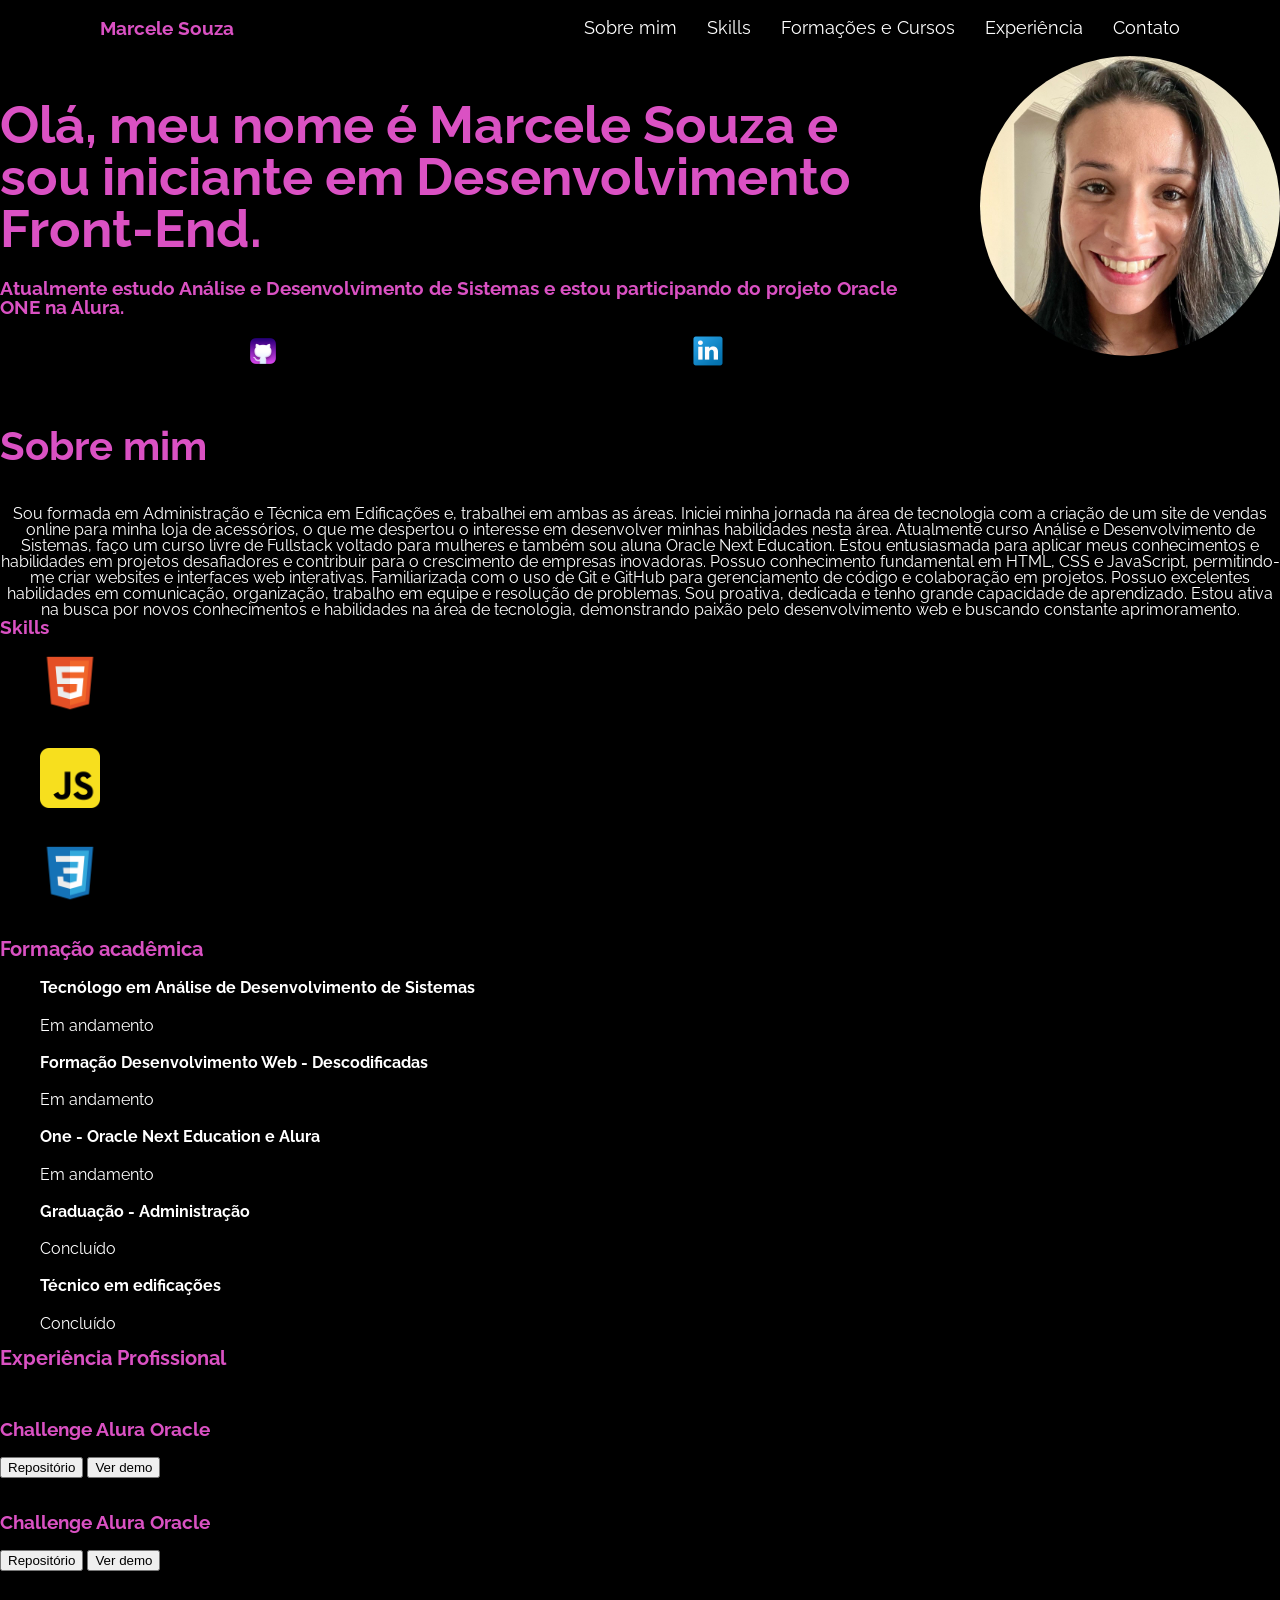
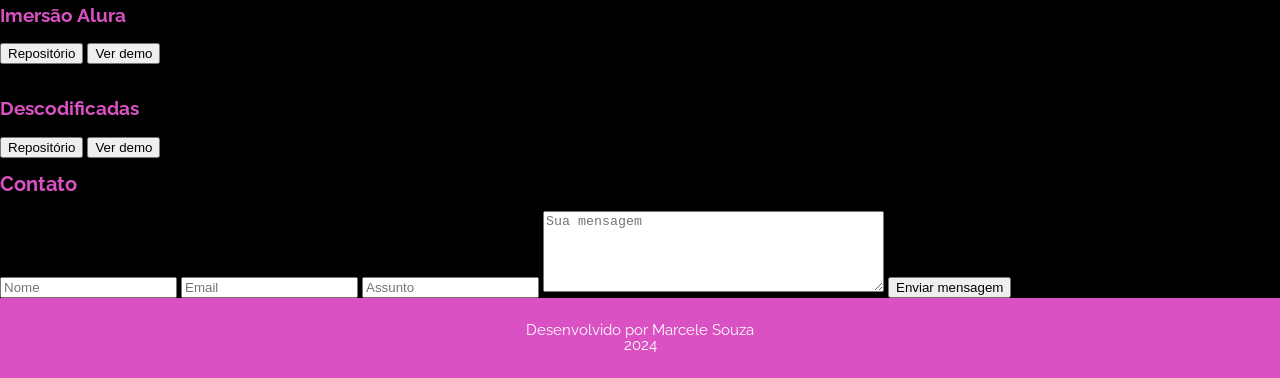
==== index.html @ 3c671af7 "Portfolio em construção" ====
<!DOCTYPE html>
<html lang="pt">
<head>
    <meta charset="UTF-8">
    <meta http-equiv="X-UA-Compatible" content="IE=edge">
    <meta name="viewport" content="width=device-width, initial-scale=1.0">

    <!-- Folha de estilo de CSS Linkado -->
    <link rel="stylesheet" href="style.css">

    <link rel="preconnect" href="https://fonts.googleapis.com">
    <link rel="preconnect" href="https://fonts.gstatic.com" crossorigin>

    <!-- Fonte do Projeto Raleway -->
    <link href="https://fonts.googleapis.com/css2?family=Raleway:wght@500&display=swap" rel="stylesheet">
    
    <title>Portifólio Pessoal</title>
</head>
<body>
    <!-- Sessão de Menu  -->
    <div class="all">
    <section class="menu">
        <header>
            <h3 class="menu__title">Marcele Souza</h3>
        </header>
        <nav>
            <!-- Itens do Menu -->
            <ul class="menu__list">
                <li class="menu__list__item"><a href="#sobremim">Sobre mim</a></li>
                <li class="menu__list__item"><a href="#skills">Skills</a></li>
                <li class="menu__list__item"><a href="#formacao">Formações e Cursos</a></li>
                <li class="menu__list__item"><a href="#xp">Experiência</a></li>
                <li class="menu__list__item"><a href="#contato">Contato</a></li>
            </ul>
        </nav>
    </section>

<!-- Sessão de Header/Title/Hero -->
    <section class="title">
        <div class="title__div">
            <img class="title__profile" src="assets/profile.png.jpg">
            <div class="title__container" id="#sobremim">
                <h2 class="title__bio">Olá, meu nome é Marcele Souza e sou iniciante em Desenvolvimento Front-End.</h2>
                <h3 class="title__subsection">Atualmente estudo Análise e Desenvolvimento de Sistemas e estou participando do projeto Oracle ONE na Alura.</h3>
                <ul class="title__network">
                    <!-- Ponha os links de suas redes sociais favoritas -->
                    <li class="title__network__item"><a href="https://github.com/devsouzamah"><img src="assets/github_alt_macos_bigsur_icon_190138.png" width="32" height="32"> </a></li>
                    <li class="title__network__item"><a href="https://www.linkedin.com/in/marcele-s-dos-anjos-de-souza-124a51298/"><img src="assets/linkedin_socialnetwork_17441.png" width="32" height="32"></a></li>
                </ul>
            </div>
        </div>
    </section>

        <!-- Sessão sobre mim -->
    <section class="about">
        <div class="about__container">
            <h3 class="about__title">Sobre mim</h3>
            <p class="about__paragraph">
                Sou formada em Administração e Técnica em Edificações e, trabalhei em ambas as áreas.
                Iniciei minha jornada na área de tecnologia com a criação de um site de vendas online 
                para minha loja de acessórios, o que me despertou o interesse em desenvolver minhas 
                habilidades nesta área.
                Atualmente curso Análise e Desenvolvimento de Sistemas, faço um curso livre de Fullstack 
                voltado para mulheres e também sou aluna Oracle Next Education. Estou entusiasmada para 
                aplicar meus conhecimentos e habilidades em projetos desafiadores e contribuir para 
                o crescimento de empresas inovadoras.
                Possuo conhecimento fundamental em HTML, CSS e JavaScript, permitindo-me criar websites e 
                interfaces web interativas.
                Familiarizada com o uso de Git e GitHub para gerenciamento de código e colaboração em projetos.
                Possuo excelentes habilidades em comunicação, organização, trabalho em equipe e resolução de problemas. 
                Sou proativa, dedicada e tenho grande capacidade de aprendizado.
                Estou ativa na busca por novos conhecimentos e habilidades na área de tecnologia, 
                demonstrando paixão pelo desenvolvimento web e buscando constante aprimoramento.</p>
        </div>
    </section>

<!-- Sessão de Skills/Habilidades -->
    <section class="skills">
        <h3 class="skills__title" id="skills">Skills</h3>
            <div class="skills__line">
                <div class="skills__box">
                    <ul>
                        <li class="skills__img"><img src="assets/html_icon.png" width="60" height="60"></li>
                        <li class="skills__name"> Html 5</li>
                    </ul>
                </div>

                <div class="skills__box">
                    <ul>
                        <li class="skills__img"> <img src="assets/javascript_icon.png" width="60" height="60"></li>
                        <li class="skills__name">Javascript</li>
                    </ul>
                </div>

                <div class="skills__box">
                    <ul>
                        <li class="skills__img"> <img src="assets\css_icon.png" width="60" height="60"> </li>
                        <li class="skills__name">CSS</li>
                    </ul>
                </div>
        </div>
    </section>

    <!-- Sessão de Histórico Acadêmico -->
    <section class="academic">
        <h2 class="academic__title" id="formacao">Formação acadêmica</h2>
        <div class="academic__courses">
            <div class="academic__courses__box">
                <ul class="academic__courses__list">
                    <li class="academic__courses__item__title"><h4>Tecnólogo em Análise de Desenvolvimento de Sistemas</h4></li>
                    <li class="academic__courses__item__subtitle"><p>Em andamento</p></li>
                </ul>
            </div>
            <div class="academic__courses__box">
                <ul class="academic__courses__list">
                    <li class="academic__courses__item__title"><h4>Formação Desenvolvimento Web - Descodificadas</h4></li>
                    <li class="academic__courses__item__subtitle"><p>Em andamento</p></li>
                </ul>
            </div>
            <div class="academic__courses__box">
                <ul class="academic__courses__list">
                    <li class="academic__courses__item__title"><h4>One - Oracle Next Education e Alura</h4></li>
                    <li class="academic__courses__item__subtitle"><p>Em andamento</p></li>
                </ul>
            </div>
            <div class="academic__courses__box">
                <ul class="academic__courses__list">
                    <li class="academic__courses__item__title"><h4>Graduação - Administração</h4></li>
                    <li class="academic__courses__item__subtitle"><p>Concluído</p></li>
                </ul>
            </div>
        </div>
        <div class="academic__courses__box">
            <ul class="academic__courses__list">
                <li class="academic__courses__item__title"><h4>Técnico em edificações</h4></li>
                <li class="academic__courses__item__subtitle"><p>Concluído</p></li>
            </ul>
        </div>
    </div>
    </section>

    <!-- Sessão de Experiência Profissional/Projetos-->
    <section class="experience">
        <h2 class="experience__section__title" id="xp">Experiência Profissional</h2>
        <div class="experiencie__box">
            <div class="experience__info"
                <h2 class="experience__title">Decodificador de texto</h2>
                <h3 class="experience__text">Challenge Alura Oracle</h3>
                    <div class="experience__description">
                        <!-- Insira a link para demonstração do projeto no Github e/ou GithubPages -->
                            <span class="experience__repo"><a href="https://github.com/devsouzamah/decodificador-de-texto"><button class="experiencia__botao--repo">Repositório</button></a></span>
                            <span class="experience__demo"><a href="https://devsouzamah.github.io/decodificador-de-texto/"><button class="experiencia__botao--demo">Ver demo</button></a></span>
                    </div>
            </div>
        </div>  

        <div class="experiencie__box">
            <div class="experience__info"
                <h2 class="experience__title">Jogo do número secreto</h2>
                <h3 class="experience__text">Challenge Alura Oracle </h3>
                    <div class="experience__description">
                        <!-- Insira a link para demonstração do projeto no Github e/ou GithubPages -->
                            <span class="experience__repo"><a href="https://github.com/devsouzamah/jogo-do-n-mero-secreto"><button class="experiencia__botao--repo">Repositório</button></a></span>
                            <span class="experience__demo"><a href="https://jogo-3bkn0h7be-devsouzamahs-projects.vercel.app/"><button class="experiencia__botao--demo">Ver demo</button></a></span>
                    </div>
            </div>
        </div>  

        <div class="experiencie__box">
            <div class="experience__info"
                <h2 class="experience__title">Spotify </h2>
                <h3 class="experience__text">Imersão Alura</h3>
                    <div class="experience__description">
                        <!-- Insira a link para demonstração do projeto no Github e/ou GithubPages -->
                            <span class="experience__repo"><a href="https://github.com/devsouzamah/spotify-imersao"><button class="experiencia__botao--repo">Repositório</button></a></span>
                            <span class="experience__demo"><a href="https://devsouzamah.github.io/spotify-imersao/"><button class="experiencia__botao--demo">Ver demo</button></a></span>
                    </div>
            </div>
        </div>  

        <div class="experiencie__box">
            <div class="experience__info"
                <h2 class="experience__title">Tabela periódica</h2>
                <h3 class="experience__text">Descodificadas</h3>
                    <div class="experience__description">
                        <!-- Insira a link para demonstração do projeto no Github e/ou GithubPages -->
                            <span class="experience__repo"><a href="https://github.com/devsouzamah/tabela-peri-dica"><button class="experiencia__botao--repo">Repositório</button></a></span>
                            <span class="experience__demo"><a href="https://devsouzamah.github.io/tabela-peri-dica/"><button class="experiencia__botao--demo">Ver demo</button></a></span>
                    </div>
            </div>
        </div>  

        <!-- Sessão de Contato -->
        <section class="formcontato">
            <div id="contato" class="formcontato__contacto">
                <div class="formcontato--esquerda"></div>
                <div class="formcontato__text">
                    <h2 class="formcontato__title">Contato</h2>
                    <form class="formcontato__form">
                        <input class="formcontato__input" type="text" id="nome" placeholder="Nome">
                        <input class="formcontato__input" type="email" id="email" placeholder="Email">
                        <input class="formcontato__input" type="text" id="assunto" placeholder="Assunto">
                        <textarea class="formcontato__textarea" rows="5" cols="40" id="mensagem" name="mensagem" placeholder="Sua mensagem"></textarea>
                        <button class="formcontato__botao">Enviar mensagem</button>
                    </form>
                </div>
            </div>
        </section>

        <!-- Sessão de Footer/Rodapé-->
        <section class="footer">
            <div class="footer__rodape">
                <p>Desenvolvido por Marcele Souza</p>
                <p>2024</p>
            </div>
        </section>
    </div>
    <!-- Script Linkado do seu documento de JavaScript -->
<script src="validate.js"></script>
</body>
</html>
---- style.css ----
/*CSS Reset / Normalize*/
/*Já deixaremos o básico de reset de estilos. Caso queira adicionar mais informações
coloque nas sessões indicadas*/

:root{
   --cor-de-fundo: #000;
   --cor-de-link: #ffff;
   --branco: #ffffff;
   --roxo: #da51c3;
   --font-principal: "Raleway", sans-serif;
}

*{
    box-sizing: border-box;

}

body{
    box-sizing: border-box;
    background-color: var(--cor-de-fundo);
    font-family: var(--font-principal);
    scroll-behavior: smooth;
    margin: 0;
    padding: 0;
    line-height: 1;
}

p{
    list-style: none;
    margin: 0;
    padding: 0;
    color: var(--branco);
}

h3{
    color: var(--roxo);
}

h2{
    color: var(--roxo);
    font-size: 20px;
}

h4{
    color: var(--branco);
  
}
  
ol, ul,li {
    list-style: none;
}

/*Estilos para link*/
a{
    text-decoration: none;
    color: var(--cor-de-link);
}

/*Sessão Menu*/

section.menu{
    display: flex;
    justify-content: space-between;
    align-items: center;
    margin-top: 0;
    margin-left: 100px;
    padding: 20 px 80px;
    position: relative;
}

/* Estilos para a lista do menu */
.menu__list{
    display: flex;
    align-items: center;
    gap: 30px;
    margin-right: 100px;
}

/* Estilos para o container do título */
.title__div {
    display: flex;
    flex-direction: row-reverse; 
    justify-content: space-around; 
    
}

/* Estilos para o container do título */
.title__container{
    margin-right: 50px; 
}

/* Estilos para a biografia no título */
.title__bio {
    margin-bottom: 24px;
    font-size: 3.25rem;
  }

/* Estilos para a imagem de perfil */
.title__profile {
    width: 300px;
    height: 300px;
    border-radius: 50%
}

.about__title{
    display: flex;
    align-items: center;
    justify-content:space-between;
    font-size: 40px;
}

.about__container{
   display:inline;
   align-items: center;
   justify-content:space-around;
}

.about__paragraph{
    display: flex;
    justify-content:space-around;
    text-align: center;
}

.skills__title{
   display: inline;
   align-items: center;
   justify-content: space-around;
}

.skills__box{
    display: inline;
    align-items: center;

}



  

/* Estilos para itens da lista do menu */
.menu__list__item{
    list-style: none;
    display: flex;
    align-items: center;
}

/* Estilos para links dentro dos itens do menu */
.menu__list__item a{
    text-decoration: none;
    color: var(#ffffff);
    font-size: 1.1rem;
}

.menu__list__item a:hover{
    text-decoration:solid;
    
}

/* Estilos para botões dentro dos itens do menu */
.menu__list__item button{
    color: #ffffff;
    border: none;
    border-radius: 4px;
    padding: 12px 24px;
    font-size: 16px;
    font-weight: bold;
    cursor: pointer;
}  

.academic{
} 

/* Estilos para a rede social no título */
.title__network {
    display: flex;
    justify-content: space-around; /* Espaçamento uniforme dos itens */
}
  
  /* Estilos para itens da rede social */
  .title__network__item {
    list-style: none; /* Remove os marcadores de lista */
}
 
  
  

/*footeer*/
.footer{
    background-color: var(--roxo);
    padding-bottom: 25px;
    padding-top:25px;
    text-align: center;
    color:var(--branco);
    font-size: 15px;
   
}

/* Chegou a hora de se desafiar com a responsividade, 
utilize como referência os breakpoints @media abaixo*/

/*Tablet*/
@media (min-width: 768px) {

/* Menu */

/*title*/

/*Skills*/

/*Hobbies*/

/*Experiências acadêmicas*/

/*Expeirência profissional*/

}

/*Mobile*/
@media (min-width: 425px) {

/*Menu*/

/*Titulo*/

/*Sessão sobre*/

/*Skills*/

/*Hobbies*/
 
/*Formação Acadêmica*/

/*Experiência Profissional*/

 /*Contato*/

/*Footer*/

}
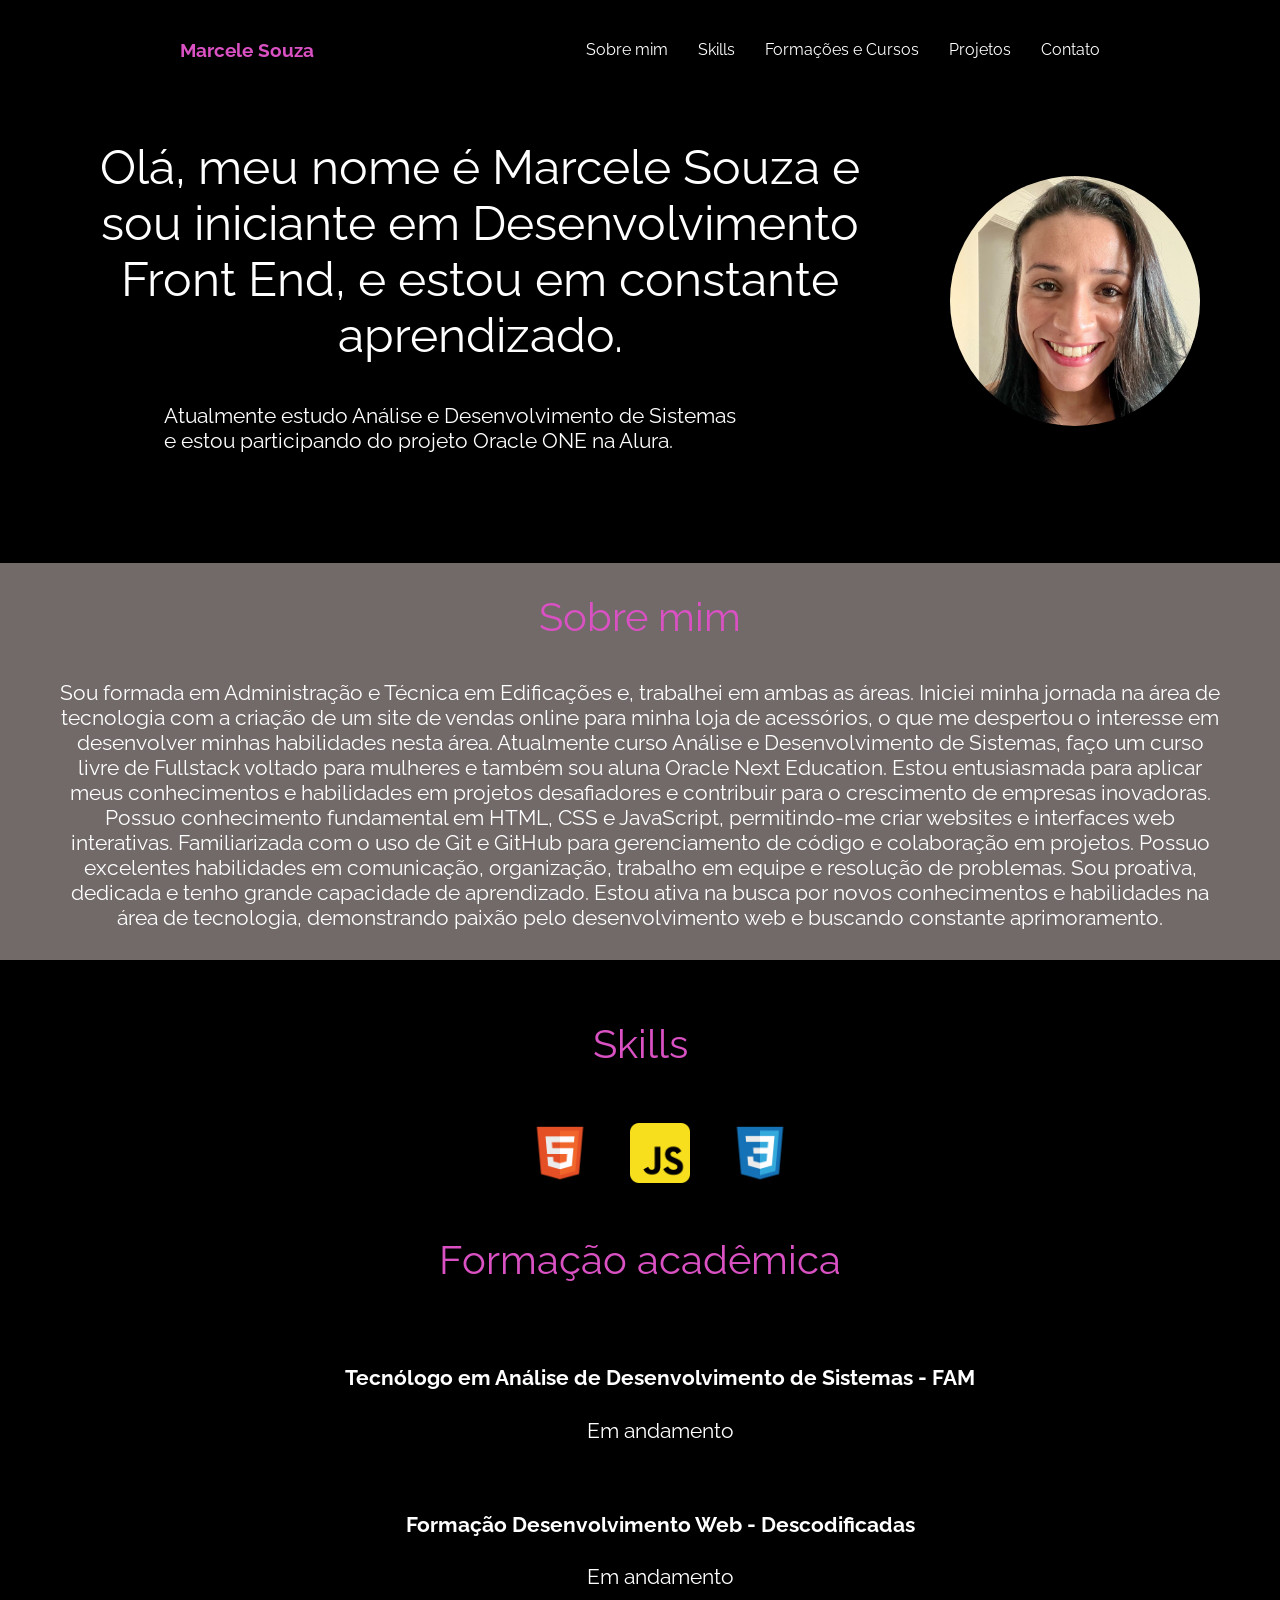
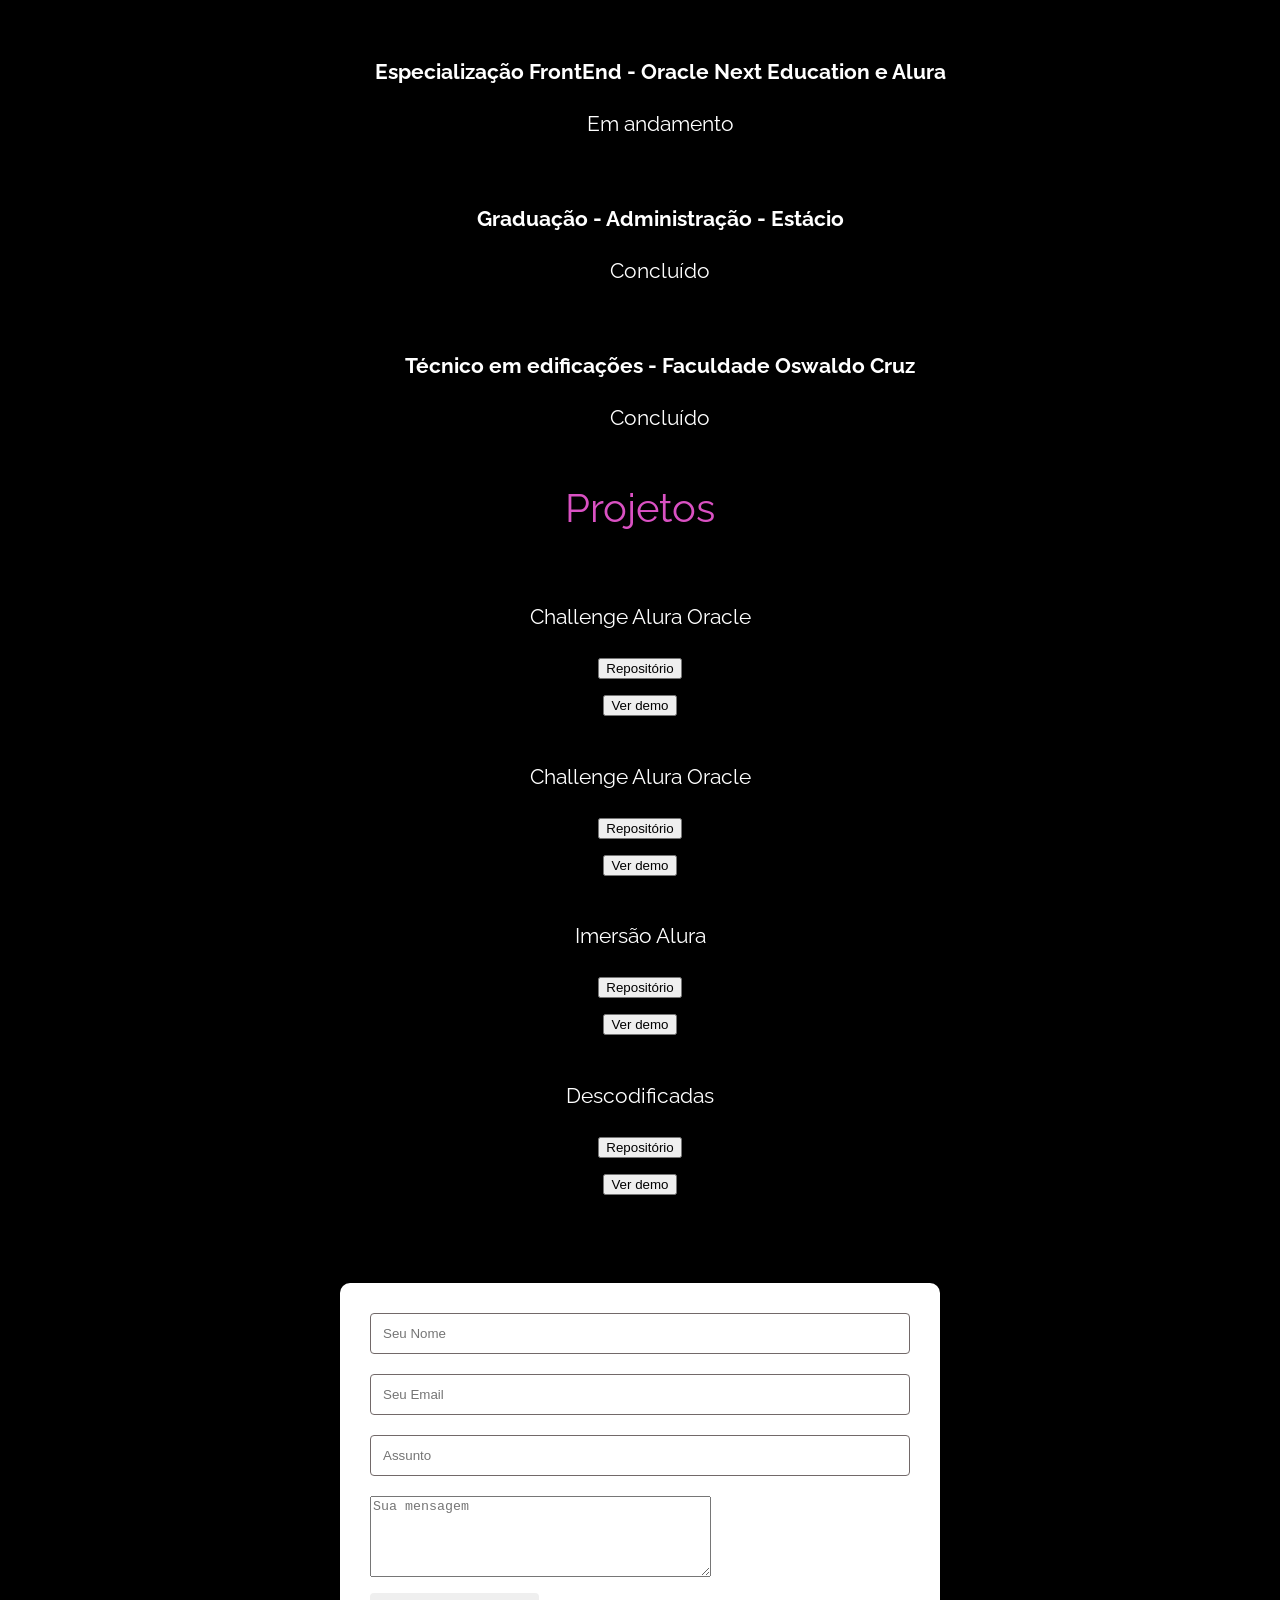
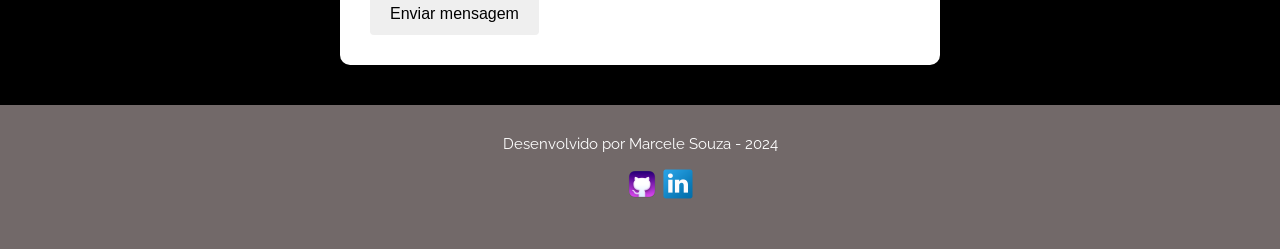
==== commit 0dee9346: "Estilização em construção" ====
--- a/index.html
+++ b/index.html
@@ -16,206 +16,207 @@
     
     <title>Portifólio Pessoal</title>
 </head>
-<body>
-    <!-- Sessão de Menu  -->
-    <div class="all">
-    <section class="menu">
-        <header>
-            <h3 class="menu__title">Marcele Souza</h3>
-        </header>
-        <nav>
-            <!-- Itens do Menu -->
-            <ul class="menu__list">
-                <li class="menu__list__item"><a href="#sobremim">Sobre mim</a></li>
-                <li class="menu__list__item"><a href="#skills">Skills</a></li>
-                <li class="menu__list__item"><a href="#formacao">Formações e Cursos</a></li>
-                <li class="menu__list__item"><a href="#xp">Experiência</a></li>
-                <li class="menu__list__item"><a href="#contato">Contato</a></li>
-            </ul>
-        </nav>
-    </section>
-
-<!-- Sessão de Header/Title/Hero -->
-    <section class="title">
-        <div class="title__div">
-            <img class="title__profile" src="assets/profile.png.jpg">
-            <div class="title__container" id="#sobremim">
-                <h2 class="title__bio">Olá, meu nome é Marcele Souza e sou iniciante em Desenvolvimento Front-End.</h2>
-                <h3 class="title__subsection">Atualmente estudo Análise e Desenvolvimento de Sistemas e estou participando do projeto Oracle ONE na Alura.</h3>
+    <body>
+        <!-- Sessão de Menu  -->
+        <div class="all">
+        <section class="menu">
+            <header>
+                <h3 class="menu__title">Marcele Souza</h3>
+            </header>
+            <nav>
+                <!-- Itens do Menu -->
+                <ul class="menu__list">
+                    <li class="menu__list__item"><a href="#sobremim">Sobre mim</a></li>
+                    <li class="menu__list__item"><a href="#skills">Skills</a></li>
+                    <li class="menu__list__item"><a href="#formacao">Formações e Cursos</a></li>
+                    <li class="menu__list__item"><a href="#xp">Projetos</a></li>
+                    <li class="menu__list__item"><a href="#contato">Contato</a></li>
+                </ul>
+            </nav>
+        </section>
+
+      <!-- Sessão de Header/Title/Hero -->
+      <div class="infousuario">
+        <section class="title">
+            <div class="title__div">
+                <img class="title__profile" src="assets/profile.png.jpg">
+                <div class="title__container" id="#sobremim">
+                    <h2 class="title__bio">Olá, meu nome é Marcele Souza e sou iniciante em 
+                        Desenvolvimento Front End, e estou em constante aprendizado.</h2>
+                    <h3 class="title__subsection">Atualmente estudo Análise e 
+                        Desenvolvimento de Sistemas<br> e estou participando do projeto Oracle ONE na Alura.</h3>
+                </div>
+            </div>
+        </section>
+        </div>
+
+          <!-- Sessão sobre mim -->
+        <div class="resumo">
+        <section class="about">
+            <div class="about__container">
+                <h3 class="about__title">Sobre mim</h3>
+                <p class="about__paragraph">
+                    Sou formada em Administração e Técnica em Edificações e, trabalhei em ambas as áreas.
+                    Iniciei minha jornada na área de tecnologia com a criação de um site de vendas online 
+                    para minha loja de acessórios, o que me despertou o interesse em desenvolver minhas 
+                    habilidades nesta área.
+                    Atualmente curso Análise e Desenvolvimento de Sistemas, faço um curso livre de Fullstack 
+                    voltado para mulheres e também sou aluna Oracle Next Education. Estou entusiasmada para 
+                    aplicar meus conhecimentos e habilidades em projetos desafiadores e contribuir para 
+                    o crescimento de empresas inovadoras.<br>
+                    Possuo conhecimento fundamental em HTML, CSS e JavaScript, permitindo-me criar websites e 
+                    interfaces web interativas.
+                    Familiarizada com o uso de Git e GitHub para gerenciamento de código e colaboração em projetos.
+                    Possuo excelentes habilidades em comunicação, organização, trabalho em equipe e resolução de problemas. 
+                    Sou proativa, dedicada e tenho grande capacidade de aprendizado.
+                    Estou ativa na busca por novos conhecimentos e habilidades na área de tecnologia, 
+                    demonstrando paixão pelo desenvolvimento web e buscando constante aprimoramento.</p>
+            </div>
+        </section>
+        </div>
+      <!-- Sessão de Skills/Habilidades -->
+        <section class="skills">
+            <h3 class="skills__title" id="skills">Skills</h3>
+                <div class="skills__line">
+                    <div class="skills__box">
+                        <ul>
+                            <li class="skills__img"><img src="assets/html_icon.png" width="60" height="60"></li>
+                        </ul>
+                    </div>
+
+                    <div class="skills__box">
+                        <ul>
+                            <li class="skills__img"> <img src="assets/javascript_icon.png" width="60" height="60"></li>
+                        </ul>
+                    </div>
+
+                    <div class="skills__box">
+                        <ul>
+                            <li class="skills__img"> <img src="assets\css_icon.png" width="60" height="60"> </li>
+                        </ul>
+                    </div>
+            </div>
+        </section>
+
+        <!-- Sessão de Histórico Acadêmico -->
+        <section class="academic">
+            <h2 class="academic__title" id="formacao">Formação acadêmica</h2>
+            <div class="academic__courses">
+                <div class="academic__courses__box">
+                    <ul class="academic__courses__list">
+                        <li class="academic__courses__item__title"><h4>Tecnólogo em Análise de Desenvolvimento de Sistemas - FAM</h4></li>
+                        <li class="academic__courses__item__subtitle"><p>Em andamento</p></li>
+                    </ul>
+                </div>
+                <div class="academic__courses__box">
+                    <ul class="academic__courses__list">
+                        <li class="academic__courses__item__title"><h4>Formação Desenvolvimento Web - Descodificadas</h4></li>
+                        <li class="academic__courses__item__subtitle"><p>Em andamento</p></li>
+                    </ul>
+                </div>
+                <div class="academic__courses__box">
+                    <ul class="academic__courses__list">
+                        <li class="academic__courses__item__title"><h4>Especialização FrontEnd - Oracle Next Education e Alura</h4></li>
+                        <li class="academic__courses__item__subtitle"><p>Em andamento</p></li>
+                    </ul>
+                </div>
+                <div class="academic__courses__box">
+                    <ul class="academic__courses__list">
+                        <li class="academic__courses__item__title"><h4>Graduação - Administração - Estácio</h4></li>
+                        <li class="academic__courses__item__subtitle"><p>Concluído</p></li>
+                    </ul>
+                </div>
+            </div>
+            <div class="academic__courses__box">
+                <ul class="academic__courses__list">
+                    <li class="academic__courses__item__title"><h4>Técnico em edificações - Faculdade Oswaldo Cruz</h4></li>
+                    <li class="academic__courses__item__subtitle"><p>Concluído</p></li>
+                </ul>
+            </div>
+        </div>
+        </section>
+
+        <!-- Sessão de Experiência Profissional/Projetos-->
+        <section class="experience">
+            <h2 class="experience__section__title" id="xp">Projetos</h2>
+            <div class="experiencie__box">
+                <div class="experience__info"
+                    <h2 class="experience__title">Decodificador de texto</h2>
+                    <h3 class="experience__text">Challenge Alura Oracle</h3>
+                        <div class="experience__description">
+                            <!-- Insira a link para demonstração do projeto no Github e/ou GithubPages -->
+                                <span class="experience__repo"><a href="https://github.com/devsouzamah/decodificador-de-texto"><button class="experiencia__botao--repo">Repositório</button></a></span>
+                                <span class="experience__demo"><a href="https://devsouzamah.github.io/decodificador-de-texto/"><button class="experiencia__botao--demo">Ver demo</button></a></span>
+                        </div>
+                </div>
+            </div>  
+
+            <div class="experiencie__box">
+                <div class="experience__info"
+                    <h2 class="experience__title">Jogo do número secreto</h2>
+                    <h3 class="experience__text">Challenge Alura Oracle </h3>
+                        <div class="experience__description">
+                            <!-- Insira a link para demonstração do projeto no Github e/ou GithubPages -->
+                                <span class="experience__repo"><a href="https://github.com/devsouzamah/jogo-do-n-mero-secreto"><button class="experiencia__botao--repo">Repositório</button></a></span>
+                                <span class="experience__demo"><a href="https://jogo-3bkn0h7be-devsouzamahs-projects.vercel.app/"><button class="experiencia__botao--demo">Ver demo</button></a></span>
+                        </div>
+                </div>
+            </div>  
+
+            <div class="experiencie__box">
+                <div class="experience__info"
+                    <h2 class="experience__title">Spotify </h2>
+                    <h3 class="experience__text">Imersão Alura</h3>
+                        <div class="experience__description">
+                            <!-- Insira a link para demonstração do projeto no Github e/ou GithubPages -->
+                                <span class="experience__repo"><a href="https://github.com/devsouzamah/spotify-imersao"><button class="experiencia__botao--repo">Repositório</button></a></span>
+                                <span class="experience__demo"><a href="https://devsouzamah.github.io/spotify-imersao/"><button class="experiencia__botao--demo">Ver demo</button></a></span>
+                        </div>
+                </div>
+            </div>  
+
+            <div class="experiencie__box">
+                <div class="experience__info"
+                    <h2 class="experience__title">Tabela periódica</h2>
+                    <h3 class="experience__text">Descodificadas</h3>
+                        <div class="experience__description">
+                            <!-- Insira a link para demonstração do projeto no Github e/ou GithubPages -->
+                                <span class="experience__repo"><a href="https://github.com/devsouzamah/tabela-peri-dica"><button class="experiencia__botao--repo">Repositório</button></a></span>
+                                <span class="experience__demo"><a href="https://devsouzamah.github.io/tabela-peri-dica/"><button class="experiencia__botao--demo">Ver demo</button></a></span>
+                        </div>
+                </div>
+            </div>  
+
+            <!-- Sessão de Contato -->
+            <section class="formcontato">
+                <div id="contato" class="formcontato__contacto">
+                    <div class="formcontato--esquerda"></div>
+                    <div class="formcontato__text">
+                        <h2 class="formcontato__title">Contato</h2>
+                        <form class="formcontato__form">
+                            <input class="formcontato__input" type="text" id="nome" placeholder="Seu Nome">
+                            <input class="formcontato__input" type="email" id="email" placeholder="Seu Email">
+                            <input class="formcontato__input" type="text" id="assunto" placeholder="Assunto">
+                            <textarea class="formcontato__textarea" rows="5" cols="40" id="mensagem" name="mensagem" placeholder="Sua mensagem"></textarea>
+                            <button class="formcontato__botao" type="enviar">Enviar mensagem</button>
+                        </form>
+                    </div>
+                </div>
+            </section>
+
+            <!-- Sessão de Footer/Rodapé-->
+            <section class="footer">
+                <div class="footer__rodape">
+                    <p>Desenvolvido por Marcele Souza - 2024</p>
+                </div>
                 <ul class="title__network">
                     <!-- Ponha os links de suas redes sociais favoritas -->
                     <li class="title__network__item"><a href="https://github.com/devsouzamah"><img src="assets/github_alt_macos_bigsur_icon_190138.png" width="32" height="32"> </a></li>
                     <li class="title__network__item"><a href="https://www.linkedin.com/in/marcele-s-dos-anjos-de-souza-124a51298/"><img src="assets/linkedin_socialnetwork_17441.png" width="32" height="32"></a></li>
                 </ul>
-            </div>
-        </div>
-    </section>
-
-        <!-- Sessão sobre mim -->
-    <section class="about">
-        <div class="about__container">
-            <h3 class="about__title">Sobre mim</h3>
-            <p class="about__paragraph">
-                Sou formada em Administração e Técnica em Edificações e, trabalhei em ambas as áreas.
-                Iniciei minha jornada na área de tecnologia com a criação de um site de vendas online 
-                para minha loja de acessórios, o que me despertou o interesse em desenvolver minhas 
-                habilidades nesta área.
-                Atualmente curso Análise e Desenvolvimento de Sistemas, faço um curso livre de Fullstack 
-                voltado para mulheres e também sou aluna Oracle Next Education. Estou entusiasmada para 
-                aplicar meus conhecimentos e habilidades em projetos desafiadores e contribuir para 
-                o crescimento de empresas inovadoras.
-                Possuo conhecimento fundamental em HTML, CSS e JavaScript, permitindo-me criar websites e 
-                interfaces web interativas.
-                Familiarizada com o uso de Git e GitHub para gerenciamento de código e colaboração em projetos.
-                Possuo excelentes habilidades em comunicação, organização, trabalho em equipe e resolução de problemas. 
-                Sou proativa, dedicada e tenho grande capacidade de aprendizado.
-                Estou ativa na busca por novos conhecimentos e habilidades na área de tecnologia, 
-                demonstrando paixão pelo desenvolvimento web e buscando constante aprimoramento.</p>
-        </div>
-    </section>
-
-<!-- Sessão de Skills/Habilidades -->
-    <section class="skills">
-        <h3 class="skills__title" id="skills">Skills</h3>
-            <div class="skills__line">
-                <div class="skills__box">
-                    <ul>
-                        <li class="skills__img"><img src="assets/html_icon.png" width="60" height="60"></li>
-                        <li class="skills__name"> Html 5</li>
-                    </ul>
-                </div>
-
-                <div class="skills__box">
-                    <ul>
-                        <li class="skills__img"> <img src="assets/javascript_icon.png" width="60" height="60"></li>
-                        <li class="skills__name">Javascript</li>
-                    </ul>
-                </div>
-
-                <div class="skills__box">
-                    <ul>
-                        <li class="skills__img"> <img src="assets\css_icon.png" width="60" height="60"> </li>
-                        <li class="skills__name">CSS</li>
-                    </ul>
-                </div>
-        </div>
-    </section>
-
-    <!-- Sessão de Histórico Acadêmico -->
-    <section class="academic">
-        <h2 class="academic__title" id="formacao">Formação acadêmica</h2>
-        <div class="academic__courses">
-            <div class="academic__courses__box">
-                <ul class="academic__courses__list">
-                    <li class="academic__courses__item__title"><h4>Tecnólogo em Análise de Desenvolvimento de Sistemas</h4></li>
-                    <li class="academic__courses__item__subtitle"><p>Em andamento</p></li>
-                </ul>
-            </div>
-            <div class="academic__courses__box">
-                <ul class="academic__courses__list">
-                    <li class="academic__courses__item__title"><h4>Formação Desenvolvimento Web - Descodificadas</h4></li>
-                    <li class="academic__courses__item__subtitle"><p>Em andamento</p></li>
-                </ul>
-            </div>
-            <div class="academic__courses__box">
-                <ul class="academic__courses__list">
-                    <li class="academic__courses__item__title"><h4>One - Oracle Next Education e Alura</h4></li>
-                    <li class="academic__courses__item__subtitle"><p>Em andamento</p></li>
-                </ul>
-            </div>
-            <div class="academic__courses__box">
-                <ul class="academic__courses__list">
-                    <li class="academic__courses__item__title"><h4>Graduação - Administração</h4></li>
-                    <li class="academic__courses__item__subtitle"><p>Concluído</p></li>
-                </ul>
-            </div>
-        </div>
-        <div class="academic__courses__box">
-            <ul class="academic__courses__list">
-                <li class="academic__courses__item__title"><h4>Técnico em edificações</h4></li>
-                <li class="academic__courses__item__subtitle"><p>Concluído</p></li>
-            </ul>
-        </div>
-    </div>
-    </section>
-
-    <!-- Sessão de Experiência Profissional/Projetos-->
-    <section class="experience">
-        <h2 class="experience__section__title" id="xp">Experiência Profissional</h2>
-        <div class="experiencie__box">
-            <div class="experience__info"
-                <h2 class="experience__title">Decodificador de texto</h2>
-                <h3 class="experience__text">Challenge Alura Oracle</h3>
-                    <div class="experience__description">
-                        <!-- Insira a link para demonstração do projeto no Github e/ou GithubPages -->
-                            <span class="experience__repo"><a href="https://github.com/devsouzamah/decodificador-de-texto"><button class="experiencia__botao--repo">Repositório</button></a></span>
-                            <span class="experience__demo"><a href="https://devsouzamah.github.io/decodificador-de-texto/"><button class="experiencia__botao--demo">Ver demo</button></a></span>
-                    </div>
-            </div>
-        </div>  
-
-        <div class="experiencie__box">
-            <div class="experience__info"
-                <h2 class="experience__title">Jogo do número secreto</h2>
-                <h3 class="experience__text">Challenge Alura Oracle </h3>
-                    <div class="experience__description">
-                        <!-- Insira a link para demonstração do projeto no Github e/ou GithubPages -->
-                            <span class="experience__repo"><a href="https://github.com/devsouzamah/jogo-do-n-mero-secreto"><button class="experiencia__botao--repo">Repositório</button></a></span>
-                            <span class="experience__demo"><a href="https://jogo-3bkn0h7be-devsouzamahs-projects.vercel.app/"><button class="experiencia__botao--demo">Ver demo</button></a></span>
-                    </div>
-            </div>
-        </div>  
-
-        <div class="experiencie__box">
-            <div class="experience__info"
-                <h2 class="experience__title">Spotify </h2>
-                <h3 class="experience__text">Imersão Alura</h3>
-                    <div class="experience__description">
-                        <!-- Insira a link para demonstração do projeto no Github e/ou GithubPages -->
-                            <span class="experience__repo"><a href="https://github.com/devsouzamah/spotify-imersao"><button class="experiencia__botao--repo">Repositório</button></a></span>
-                            <span class="experience__demo"><a href="https://devsouzamah.github.io/spotify-imersao/"><button class="experiencia__botao--demo">Ver demo</button></a></span>
-                    </div>
-            </div>
-        </div>  
-
-        <div class="experiencie__box">
-            <div class="experience__info"
-                <h2 class="experience__title">Tabela periódica</h2>
-                <h3 class="experience__text">Descodificadas</h3>
-                    <div class="experience__description">
-                        <!-- Insira a link para demonstração do projeto no Github e/ou GithubPages -->
-                            <span class="experience__repo"><a href="https://github.com/devsouzamah/tabela-peri-dica"><button class="experiencia__botao--repo">Repositório</button></a></span>
-                            <span class="experience__demo"><a href="https://devsouzamah.github.io/tabela-peri-dica/"><button class="experiencia__botao--demo">Ver demo</button></a></span>
-                    </div>
-            </div>
-        </div>  
-
-        <!-- Sessão de Contato -->
-        <section class="formcontato">
-            <div id="contato" class="formcontato__contacto">
-                <div class="formcontato--esquerda"></div>
-                <div class="formcontato__text">
-                    <h2 class="formcontato__title">Contato</h2>
-                    <form class="formcontato__form">
-                        <input class="formcontato__input" type="text" id="nome" placeholder="Nome">
-                        <input class="formcontato__input" type="email" id="email" placeholder="Email">
-                        <input class="formcontato__input" type="text" id="assunto" placeholder="Assunto">
-                        <textarea class="formcontato__textarea" rows="5" cols="40" id="mensagem" name="mensagem" placeholder="Sua mensagem"></textarea>
-                        <button class="formcontato__botao">Enviar mensagem</button>
-                    </form>
-                </div>
-            </div>
-        </section>
-
-        <!-- Sessão de Footer/Rodapé-->
-        <section class="footer">
-            <div class="footer__rodape">
-                <p>Desenvolvido por Marcele Souza</p>
-                <p>2024</p>
-            </div>
-        </section>
-    </div>
-    <!-- Script Linkado do seu documento de JavaScript -->
-<script src="validate.js"></script>
-</body>
+            </section>
+        </div>
+        <!-- Script Linkado do seu documento de JavaScript -->
+       <script src="validate.js"></script>
+    </body>
 </html>
--- a/style.css
+++ b/style.css
@@ -8,6 +8,7 @@
    --branco: #ffffff;
    --roxo: #da51c3;
    --font-principal: "Raleway", sans-serif;
+   --cinza: #726969;
 }
 
 *{
@@ -22,7 +23,7 @@
     scroll-behavior: smooth;
     margin: 0;
     padding: 0;
-    line-height: 1;
+   
 }
 
 p{
@@ -31,20 +32,6 @@
     padding: 0;
     color: var(--branco);
 }
-
-h3{
-    color: var(--roxo);
-}
-
-h2{
-    color: var(--roxo);
-    font-size: 20px;
-}
-
-h4{
-    color: var(--branco);
-  
-}
   
 ol, ul,li {
     list-style: none;
@@ -58,14 +45,30 @@
 
 /*Sessão Menu*/
 
-section.menu{
+.infousuario{
+    background-color: var(--preto);
+    padding-top: 30px 30px;
+    
+}
+
+.resumo{
+    background-color: var(--cinza);
+   
+}
+.menu{
     display: flex;
     justify-content: space-between;
     align-items: center;
     margin-top: 0;
     margin-left: 100px;
-    padding: 20 px 80px;
+    padding: 20px 80px;
     position: relative;
+}
+
+.menu__title{
+    display: flex;
+    justify-content: space-between;
+    color:var(--roxo);
 }
 
 /* Estilos para a lista do menu */
@@ -74,126 +77,237 @@
     align-items: center;
     gap: 30px;
     margin-right: 100px;
+    
 }
 
 /* Estilos para o container do título */
 .title__div {
     display: flex;
-    flex-direction: row-reverse; 
-    justify-content: space-around; 
-    
+    flex-direction: row-reverse;    
+    justify-content: space-around;
+    align-items: center;
 }
 
 /* Estilos para o container do título */
 .title__container{
     margin-right: 50px; 
+   
 }
 
 /* Estilos para a biografia no título */
-.title__bio {
-    margin-bottom: 24px;
-    font-size: 3.25rem;
-  }
+.title__bio{
+   margin-left: 60px;
+   text-align: center;
+   font-size: 3.0rem;
+   color: var(--branco);
+   font-weight: normal;
+   
+}
+
+.title__subsection {
+    display:flex;
+    justify-content:space-around;
+    color: var(--branco);
+    font-size: 1.3rem;
+    font-weight: normal;
+    margin-bottom: 50px;
+    
+}
 
 /* Estilos para a imagem de perfil */
 .title__profile {
-    width: 300px;
-    height: 300px;
-    border-radius: 50%
+    width: 250px;
+    height: 250px;
+    border-radius: 50%;
+    margin-right: 80px; 
+   
+}
+
+.about__container{
+    justify-content:space-around;
+    align-items: center;
+    margin: 60px 60px;
+    
 }
 
 .about__title{
     display: flex;
     align-items: center;
-    justify-content:space-between;
+    justify-content:center;
     font-size: 40px;
-}
-
-.about__container{
-   display:inline;
-   align-items: center;
-   justify-content:space-around;
+    padding-top: 30px;
+    color: var(--roxo);
+    font-weight: normal;
 }
 
 .about__paragraph{
     display: flex;
     justify-content:space-around;
     text-align: center;
-}
+    padding-bottom: 30px;
+    font-size: 1.3rem;
+
+}
+
 
 .skills__title{
-   display: inline;
+   display:flex;
    align-items: center;
    justify-content: space-around;
-}
-
-.skills__box{
-    display: inline;
-    align-items: center;
-
-}
-
-
-
-  
-
-/* Estilos para itens da lista do menu */
-.menu__list__item{
-    list-style: none;
-    display: flex;
-    align-items: center;
-}
-
-/* Estilos para links dentro dos itens do menu */
-.menu__list__item a{
-    text-decoration: none;
-    color: var(#ffffff);
-    font-size: 1.1rem;
-}
-
-.menu__list__item a:hover{
-    text-decoration:solid;
-    
-}
-
-/* Estilos para botões dentro dos itens do menu */
-.menu__list__item button{
-    color: #ffffff;
+   color: var(--roxo);
+   font-size: 2.5rem;
+   font-weight: normal;
+}
+
+.skills__line{
+    display:flex;
+    justify-content: center;
+
+}
+
+.academic__title{
+    display: flex;
+    justify-content: space-around;
+    align-items: center;
+    color: var(--roxo);
+    font-size: 2.5rem;
+    font-weight: normal;
+
+}
+
+.academic__courses__box{
+    display: flex;
+    justify-content: center;
+    color: var(--branco);
+    font-weight: normal;
+    font-size: 1.3rem;
+
+}
+
+.academic__courses__item__title{
+    display:block;
+    justify-content: center;
+    flex-direction: column;
+    color: var(--branco);
+    font-weight: normal;
+    font-size: 1.3rem;
+}
+
+.academic__courses__item__subtitle{
+    display: flex;
+    justify-content: center;
+    color: var(--branco);
+    font-weight: normal;
+
+}
+
+.experience__section__title{
+    display: flex;
+    justify-content: center;
+    color: var(--roxo);
+    font-size: 2.5rem;
+    font-weight: normal;
+}
+
+.experience__box{
+    display: flex;
+    justify-content: center;
+    color: var(--branco);
+    font-weight: normal;
+    font-size: 2rem;
+}
+
+.experience__title{
+    display: flex;
+    justify-content: center;
+    color: var(--branco);
+    font-weight: normal;
+    font-size: 2rem;
+}
+
+.experience__text{
+    display: flex;
+    justify-content: center;
+    color: var(--branco);
+    font-weight: normal;
+    font-size: 1.3rem;
+}
+
+.formcontato__title{
+    display: flex;
+    justify-content: space-around;
+    text-align: center;
+    font-size: 20px;
+    
+}
+
+.experience__repo, 
+.experience__demo{
+    display: flex;
+    justify-content:space-around;
+    padding-top: 20px;
+    cursor: pointer; 
+    padding: 8px 16px; 
+    border-radius: 8px; 
+
+}
+
+.formcontato__form{
+    width: 100%;
+    max-width: 600px;
+    margin: 40px auto;
+    background-color: var(--branco);
+    padding: 30px;
+    border-radius: 10px;
+
+}
+
+.formcontato__input[type="text"],
+.formcontato__input[type="email"],
+.formcontato__input textarea{
+    box-sizing: border-box;
+    width: 100%;
+    padding: 12px;
+    margin-bottom: 20px;
+    border: 1px solid var(--cinza);
+    border-radius: 4px;
+    cursor: pointer;
+    
+}
+
+.formcontato__botao[type="enviar"]{
+    box-sizing: border-box;
+    padding: 12px 20px;
     border: none;
     border-radius: 4px;
-    padding: 12px 24px;
-    font-size: 16px;
-    font-weight: bold;
+    color: var(--preto);
+    font-size: 1em;
     cursor: pointer;
-}  
-
-.academic{
+    display: flex;
+    margin-top: 12px; 
+  
 } 
-
-/* Estilos para a rede social no título */
-.title__network {
-    display: flex;
-    justify-content: space-around; /* Espaçamento uniforme dos itens */
-}
-  
-  /* Estilos para itens da rede social */
-  .title__network__item {
-    list-style: none; /* Remove os marcadores de lista */
-}
- 
-  
-  
 
 /*footeer*/
 .footer{
-    background-color: var(--roxo);
-    padding-bottom: 25px;
-    padding-top:25px;
+    display: flex;
+    justify-content: center;
+    background-color: var(--cinza);
+    padding-bottom: 30px;
+    padding-top:30px;
     text-align: center;
     color:var(--branco);
-    font-size: 15px;
-   
-}
+    font-size: 15px;  
+    flex-direction: column;
+}
+
+/* Estilos para a rede social no título */
+.title__network__item{
+   display: inline;
+}
+
+  
+
 
 /* Chegou a hora de se desafiar com a responsividade, 
 utilize como referência os breakpoints @media abaixo*/
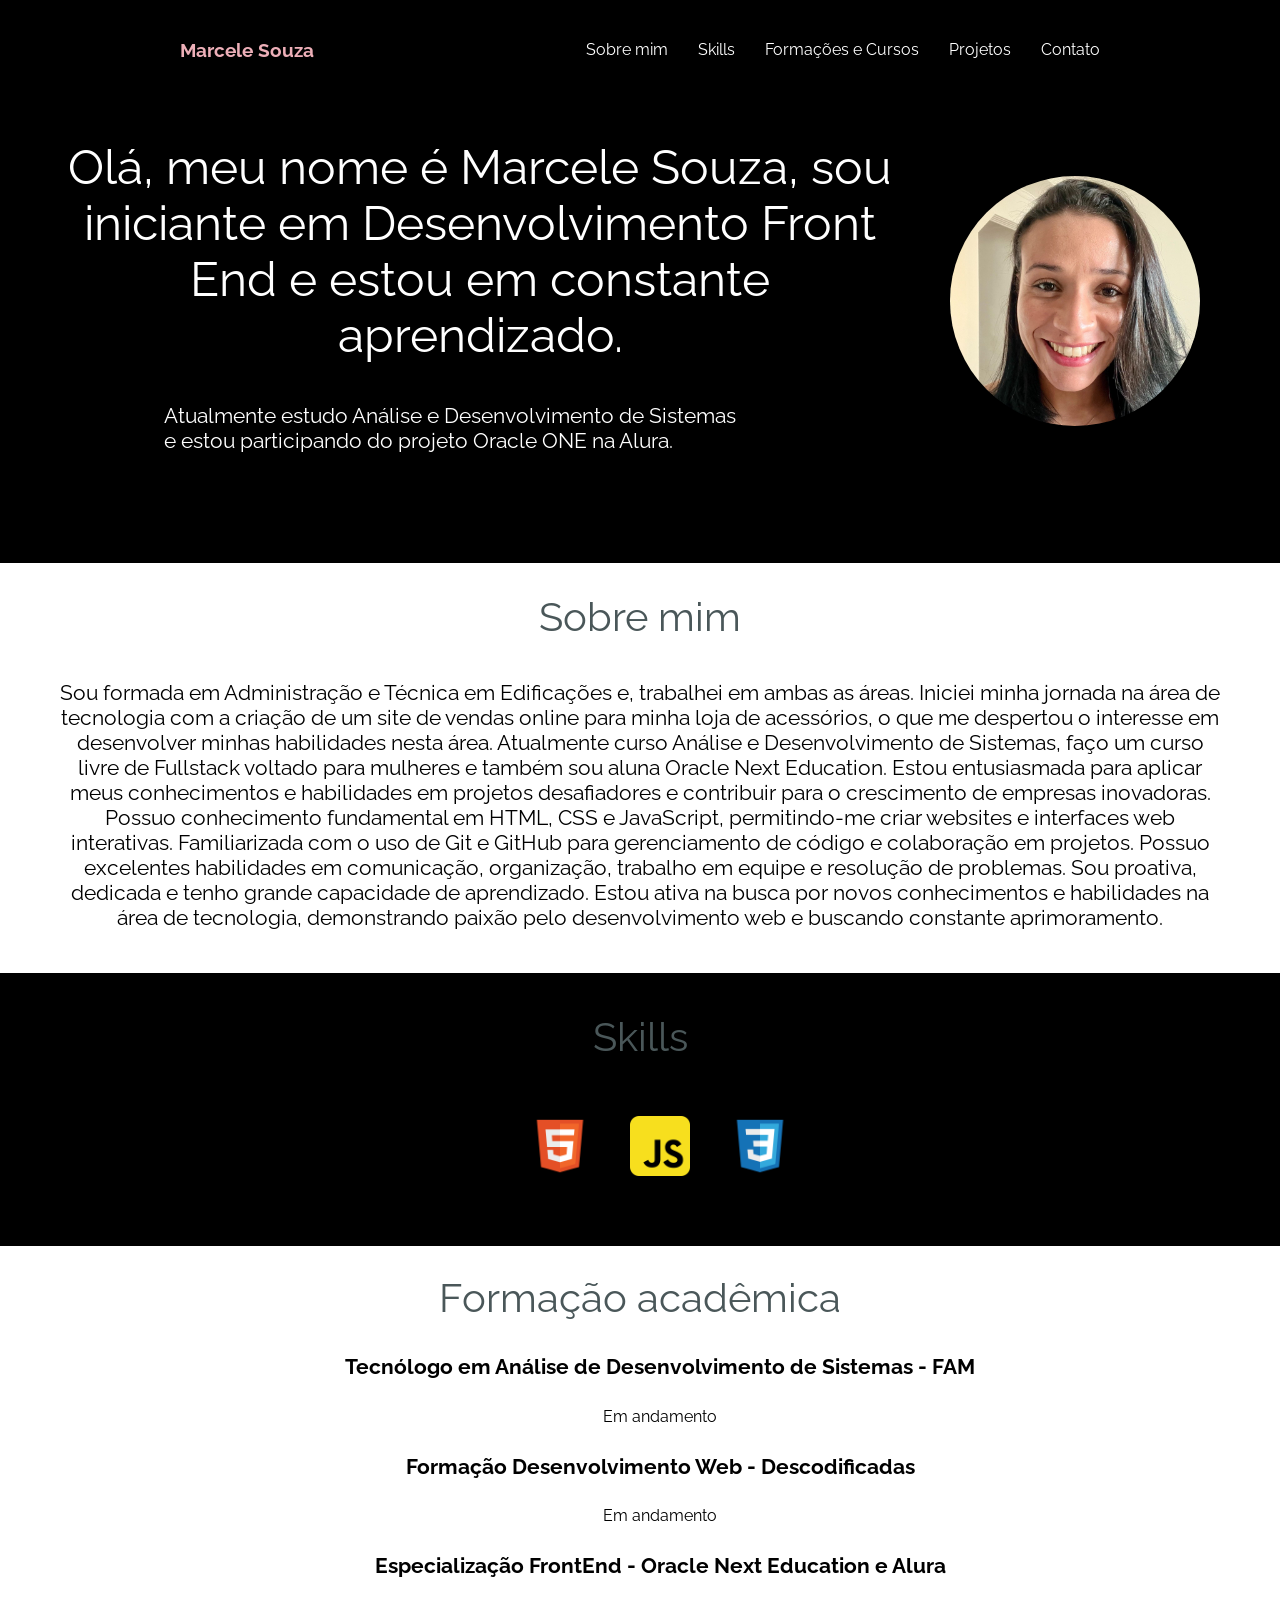
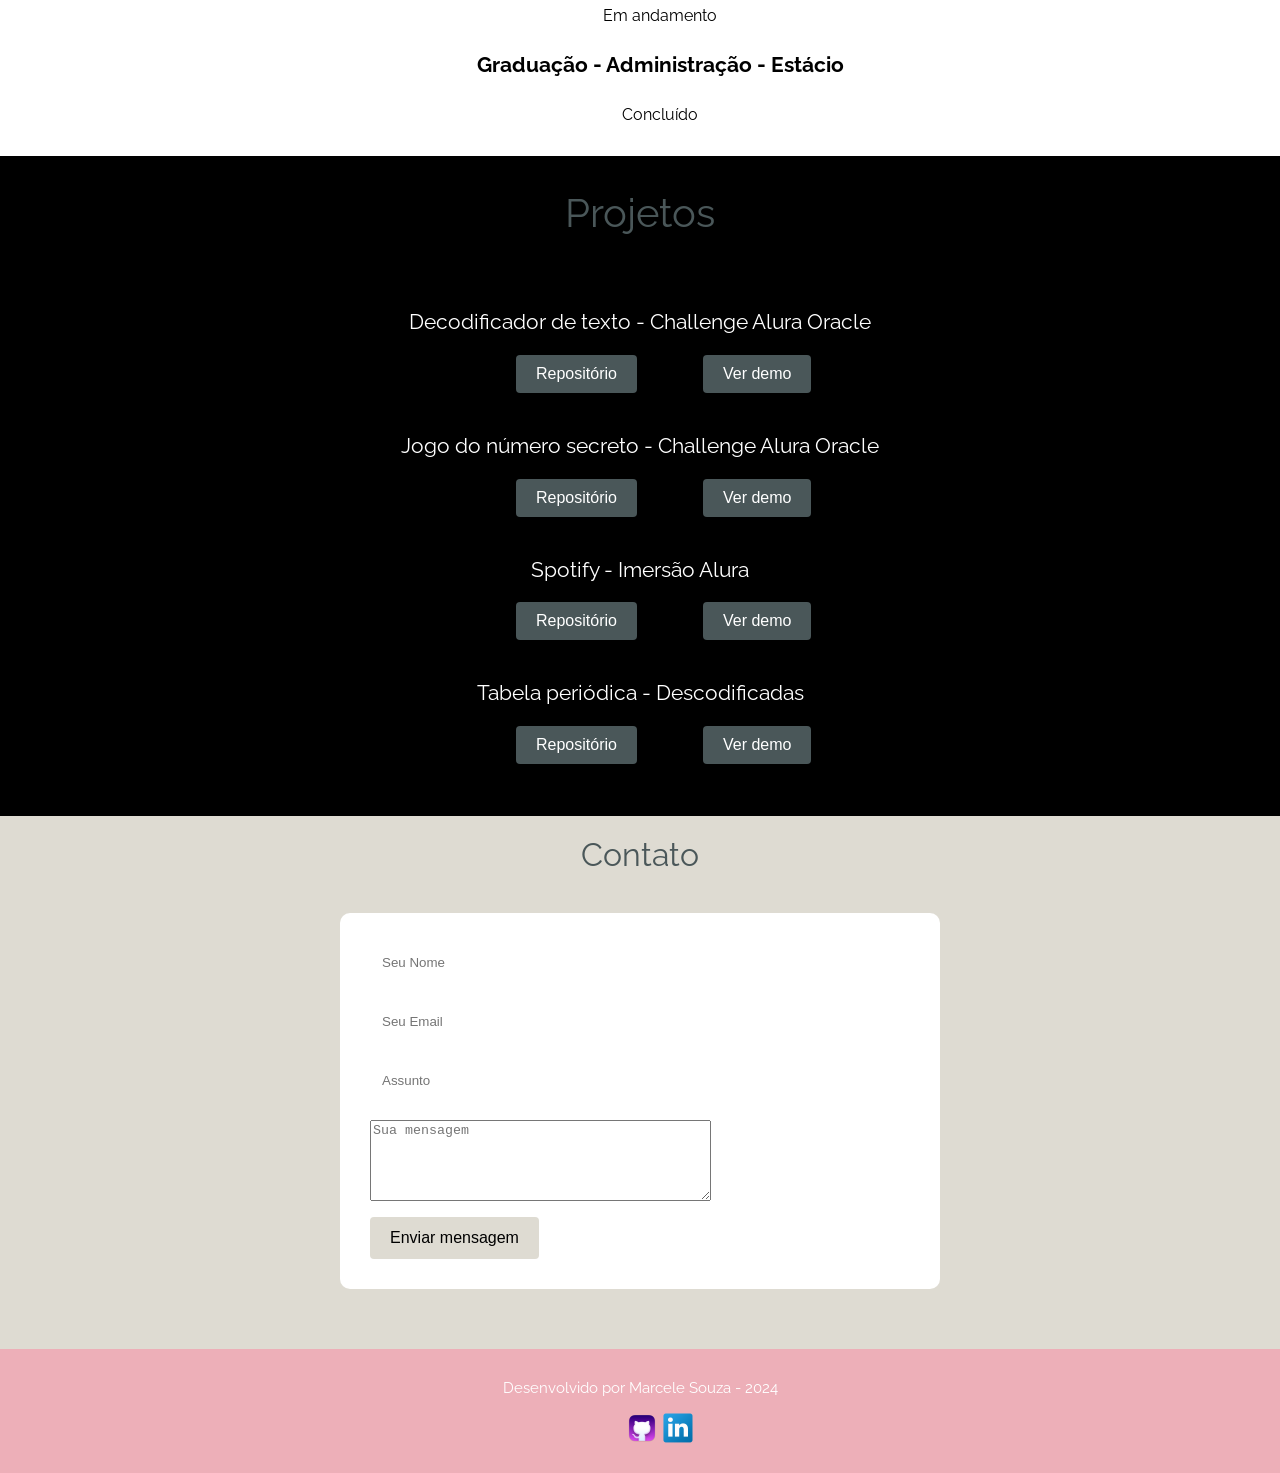
==== commit f10fbebb: "Portfólio concluído" ====
--- a/index.html
+++ b/index.html
@@ -41,8 +41,8 @@
             <div class="title__div">
                 <img class="title__profile" src="assets/profile.png.jpg">
                 <div class="title__container" id="#sobremim">
-                    <h2 class="title__bio">Olá, meu nome é Marcele Souza e sou iniciante em 
-                        Desenvolvimento Front End, e estou em constante aprendizado.</h2>
+                    <h2 class="title__bio">Olá, meu nome é Marcele Souza, sou iniciante em 
+                        Desenvolvimento Front End e estou em constante aprendizado.</h2>
                     <h3 class="title__subsection">Atualmente estudo Análise e 
                         Desenvolvimento de Sistemas<br> e estou participando do projeto Oracle ONE na Alura.</h3>
                 </div>
@@ -75,6 +75,7 @@
         </section>
         </div>
       <!-- Sessão de Skills/Habilidades -->
+        <div class="habilidades">
         <section class="skills">
             <h3 class="skills__title" id="skills">Skills</h3>
                 <div class="skills__line">
@@ -97,8 +98,10 @@
                     </div>
             </div>
         </section>
+        </div>
 
         <!-- Sessão de Histórico Acadêmico -->
+        <div class="formacao">
         <section class="academic">
             <h2 class="academic__title" id="formacao">Formação acadêmica</h2>
             <div class="academic__courses">
@@ -135,14 +138,16 @@
             </div>
         </div>
         </section>
+        </div>
 
         <!-- Sessão de Experiência Profissional/Projetos-->
+        <div class="repositorios">
         <section class="experience">
             <h2 class="experience__section__title" id="xp">Projetos</h2>
             <div class="experiencie__box">
                 <div class="experience__info"
                     <h2 class="experience__title">Decodificador de texto</h2>
-                    <h3 class="experience__text">Challenge Alura Oracle</h3>
+                    <h3 class="experience__text">Decodificador de texto - Challenge Alura Oracle</h3>
                         <div class="experience__description">
                             <!-- Insira a link para demonstração do projeto no Github e/ou GithubPages -->
                                 <span class="experience__repo"><a href="https://github.com/devsouzamah/decodificador-de-texto"><button class="experiencia__botao--repo">Repositório</button></a></span>
@@ -154,7 +159,7 @@
             <div class="experiencie__box">
                 <div class="experience__info"
                     <h2 class="experience__title">Jogo do número secreto</h2>
-                    <h3 class="experience__text">Challenge Alura Oracle </h3>
+                    <h3 class="experience__text">Jogo do número secreto - Challenge Alura Oracle </h3>
                         <div class="experience__description">
                             <!-- Insira a link para demonstração do projeto no Github e/ou GithubPages -->
                                 <span class="experience__repo"><a href="https://github.com/devsouzamah/jogo-do-n-mero-secreto"><button class="experiencia__botao--repo">Repositório</button></a></span>
@@ -163,10 +168,10 @@
                 </div>
             </div>  
 
-            <div class="experiencie__box">
+            <div class="experiencie__box"> 
                 <div class="experience__info"
                     <h2 class="experience__title">Spotify </h2>
-                    <h3 class="experience__text">Imersão Alura</h3>
+                    <h3 class="experience__text">Spotify - Imersão Alura</h3>
                         <div class="experience__description">
                             <!-- Insira a link para demonstração do projeto no Github e/ou GithubPages -->
                                 <span class="experience__repo"><a href="https://github.com/devsouzamah/spotify-imersao"><button class="experiencia__botao--repo">Repositório</button></a></span>
@@ -178,16 +183,18 @@
             <div class="experiencie__box">
                 <div class="experience__info"
                     <h2 class="experience__title">Tabela periódica</h2>
-                    <h3 class="experience__text">Descodificadas</h3>
+                    <h3 class="experience__text">Tabela periódica - Descodificadas</h3>
                         <div class="experience__description">
                             <!-- Insira a link para demonstração do projeto no Github e/ou GithubPages -->
                                 <span class="experience__repo"><a href="https://github.com/devsouzamah/tabela-peri-dica"><button class="experiencia__botao--repo">Repositório</button></a></span>
                                 <span class="experience__demo"><a href="https://devsouzamah.github.io/tabela-peri-dica/"><button class="experiencia__botao--demo">Ver demo</button></a></span>
                         </div>
                 </div>
-            </div>  
+        </section>
+        </div>  
 
             <!-- Sessão de Contato -->
+            <div class="contato">
             <section class="formcontato">
                 <div id="contato" class="formcontato__contacto">
                     <div class="formcontato--esquerda"></div>
@@ -203,7 +210,7 @@
                     </div>
                 </div>
             </section>
-
+            </div>
             <!-- Sessão de Footer/Rodapé-->
             <section class="footer">
                 <div class="footer__rodape">
--- a/style.css
+++ b/style.css
@@ -6,9 +6,11 @@
    --cor-de-fundo: #000;
    --cor-de-link: #ffff;
    --branco: #ffffff;
-   --roxo: #da51c3;
+   --cherryblossompink: #EDAFB8;
    --font-principal: "Raleway", sans-serif;
-   --cinza: #726969;
+   --timberwolf: #DEDBD2;
+   --preto: #000;
+   --outerspace: #4A5759;
 }
 
 *{
@@ -47,14 +49,10 @@
 
 .infousuario{
     background-color: var(--preto);
-    padding-top: 30px 30px;
-    
-}
-
-.resumo{
-    background-color: var(--cinza);
-   
-}
+    
+    
+}
+
 .menu{
     display: flex;
     justify-content: space-between;
@@ -68,7 +66,7 @@
 .menu__title{
     display: flex;
     justify-content: space-between;
-    color:var(--roxo);
+    color:var(--cherryblossompink);
 }
 
 /* Estilos para a lista do menu */
@@ -123,6 +121,13 @@
    
 }
 
+/*Estilos para sessão sobre mim */
+.resumo{
+    background-color: var(--branco);
+    height: 410px;
+     
+}
+
 .about__container{
     justify-content:space-around;
     align-items: center;
@@ -136,7 +141,7 @@
     justify-content:center;
     font-size: 40px;
     padding-top: 30px;
-    color: var(--roxo);
+    color: var(--outerspace);
     font-weight: normal;
 }
 
@@ -146,15 +151,19 @@
     text-align: center;
     padding-bottom: 30px;
     font-size: 1.3rem;
-
-}
-
+    color: var(--preto);
+
+}
+
+/*Estilios para sessão habilidades */
+.habilidades{
+    height: 200px;
+}
 
 .skills__title{
    display:flex;
-   align-items: center;
-   justify-content: space-around;
-   color: var(--roxo);
+   justify-content: center;
+   color: var(--outerspace);
    font-size: 2.5rem;
    font-weight: normal;
 }
@@ -162,94 +171,121 @@
 .skills__line{
     display:flex;
     justify-content: center;
-
+    padding-bottom: 20px;
+
+}
+
+/* Estilos para sessão histórico academico */
+.formacao{
+    background-color: var(--branco);
+    box-sizing: border-box;
+    height: 510px;
+    
 }
 
 .academic__title{
     display: flex;
+    justify-content: center;
+    color: var(--outerspace);
+    font-size: 2.5rem;
+    font-weight: normal;
+    padding-top: 28px;
+
+}
+
+.academic__courses__list{
+    flex-direction: column;
     justify-content: space-around;
-    align-items: center;
-    color: var(--roxo);
+    margin: 5px; 
+}
+
+.academic__courses__item__title{
+    flex-direction: column;
+    text-align: center;
+    color: var(--preto);
+    font-weight: normal;
+    font-size: 1.3rem;
+    
+}
+
+.academic__courses__item__subtitle p{
+    flex-direction: column;
+    color: var(--preto);
+    font-weight: normal;
+    font-size: 1rem;
+    text-align: center;   
+}
+
+/* Estilos para sessão projetos */
+
+.repositorios{
+    height: 600px;
+    
+   
+}
+.experience__section__title{
+    display: flex;
+    justify-content: center;
+    color: var(--outerspace);
     font-size: 2.5rem;
     font-weight: normal;
-
-}
-
-.academic__courses__box{
+    
+    
+}
+
+.experience__text{
     display: flex;
     justify-content: center;
     color: var(--branco);
     font-weight: normal;
     font-size: 1.3rem;
-
-}
-
-.academic__courses__item__title{
-    display:block;
-    justify-content: center;
-    flex-direction: column;
-    color: var(--branco);
-    font-weight: normal;
-    font-size: 1.3rem;
-}
-
-.academic__courses__item__subtitle{
-    display: flex;
-    justify-content: center;
-    color: var(--branco);
-    font-weight: normal;
-
-}
-
-.experience__section__title{
-    display: flex;
-    justify-content: center;
-    color: var(--roxo);
-    font-size: 2.5rem;
-    font-weight: normal;
-}
-
-.experience__box{
-    display: flex;
-    justify-content: center;
-    color: var(--branco);
-    font-weight: normal;
-    font-size: 2rem;
-}
-
-.experience__title{
-    display: flex;
-    justify-content: center;
-    color: var(--branco);
-    font-weight: normal;
-    font-size: 2rem;
-}
-
-.experience__text{
-    display: flex;
-    justify-content: center;
-    color: var(--branco);
-    font-weight: normal;
-    font-size: 1.3rem;
-}
-
-.formcontato__title{
-    display: flex;
-    justify-content: space-around;
-    text-align: center;
-    font-size: 20px;
-    
-}
-
-.experience__repo, 
-.experience__demo{
-    display: flex;
-    justify-content:space-around;
-    padding-top: 20px;
-    cursor: pointer; 
+   
+}
+
+
+.experience__repo{
+    flex-direction: column;
+    margin-left: 500px;
+    padding-top: 20px; 
     padding: 8px 16px; 
     border-radius: 8px; 
-
+}
+
+.experience__demo{
+    flex-direction: column;
+    margin-left: 30px;
+    padding-top: 20px; 
+    padding: 8px 16px; 
+    border-radius: 8px; 
+
+}
+
+.experiencia__botao--repo, 
+.experiencia__botao--demo{ 
+    cursor: pointer;
+    background-color: var(--outerspace);
+    color: var(--branco);
+    border: none;
+    border-radius: 4px;
+    font-weight: normal;
+    padding: 10px 20px;
+    font-size: 16px;
+}
+
+/* Estilos para sessão contato */
+.contato{
+    background-color: var(--timberwolf);
+    padding-bottom: 20px;
+}
+
+.formcontato__title{
+    display: flex;
+    justify-content: space-around;
+    color: var(--outerspace);
+    font-size: 2rem;
+    font-weight: normal;
+    padding-top: 20px;
+    
 }
 
 .formcontato__form{
@@ -281,7 +317,9 @@
     border: none;
     border-radius: 4px;
     color: var(--preto);
-    font-size: 1em;
+    background-color: var(--timberwolf);
+    font-size: 1rem;
+    font-weight: normal;
     cursor: pointer;
     display: flex;
     margin-top: 12px; 
@@ -292,8 +330,8 @@
 .footer{
     display: flex;
     justify-content: center;
-    background-color: var(--cinza);
-    padding-bottom: 30px;
+    background-color: var(--cherryblossompink);
+    padding-bottom: 10px;
     padding-top:30px;
     text-align: center;
     color:var(--branco);
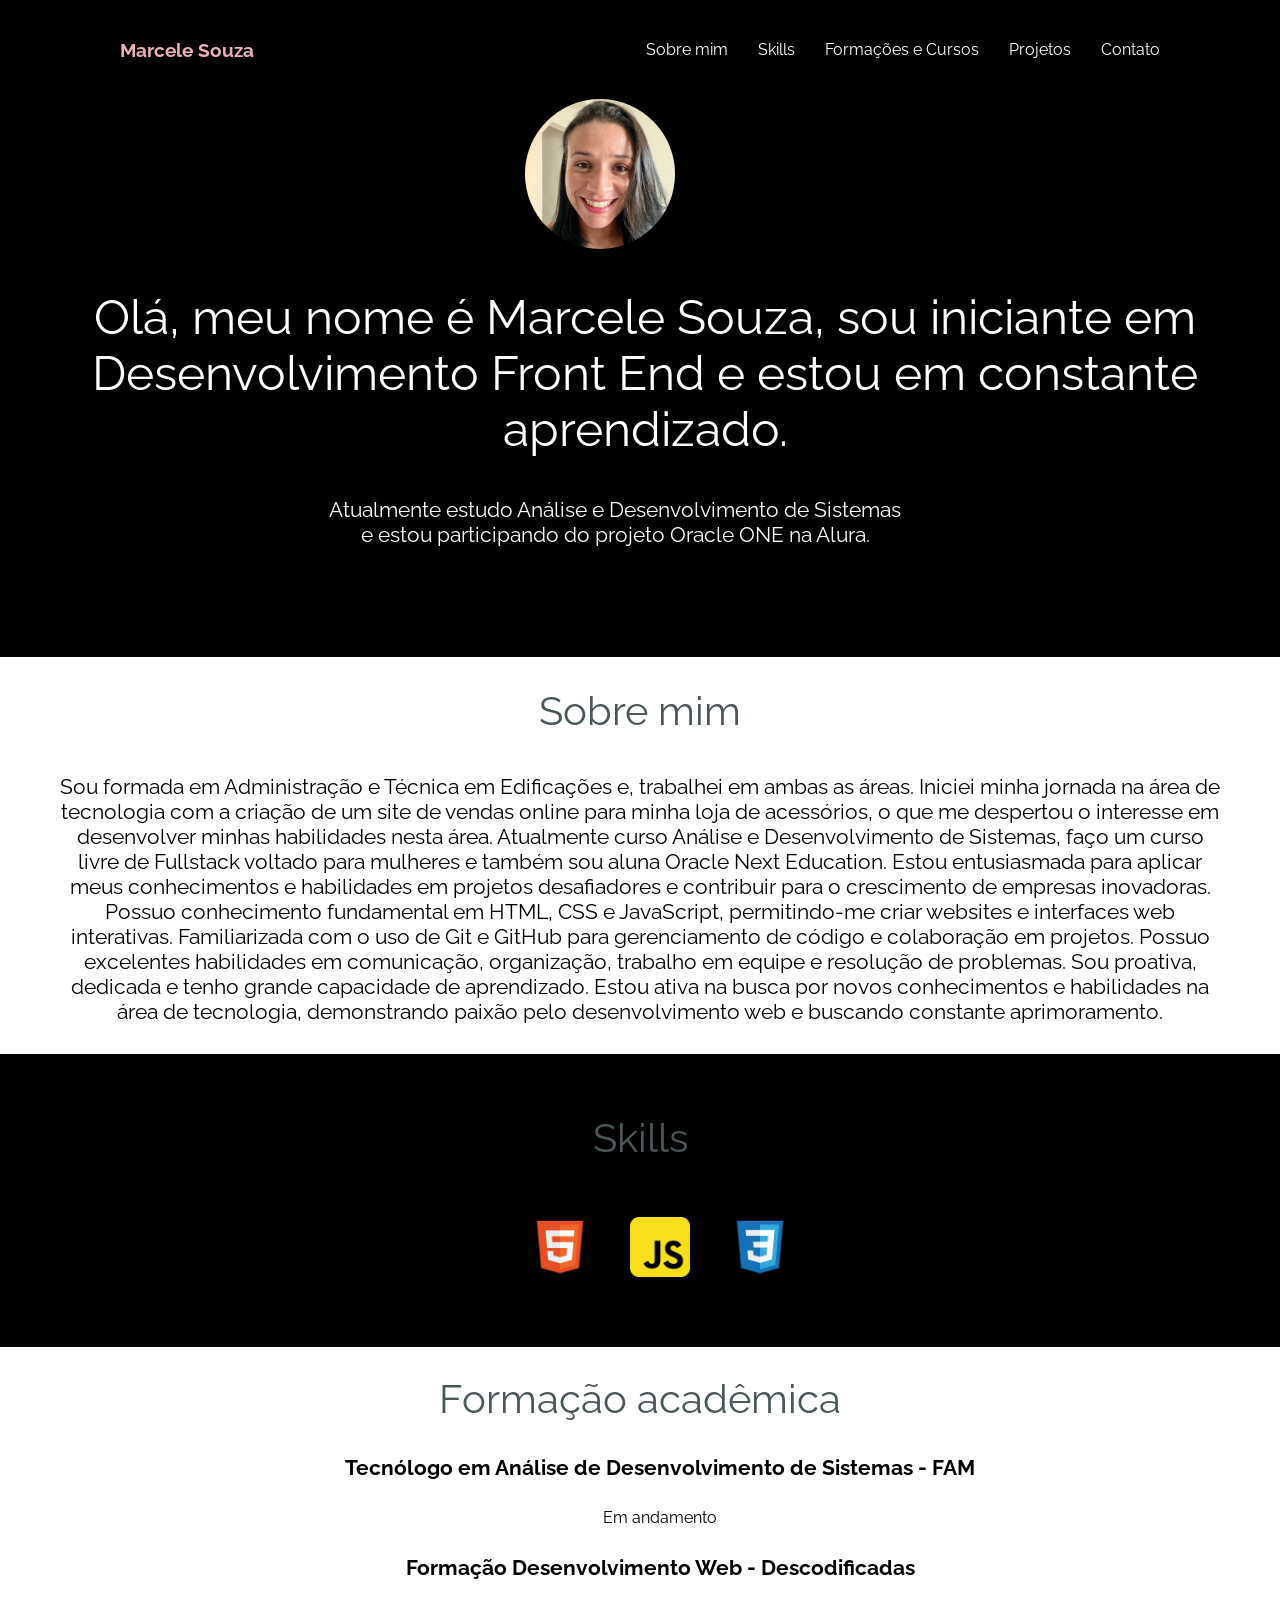
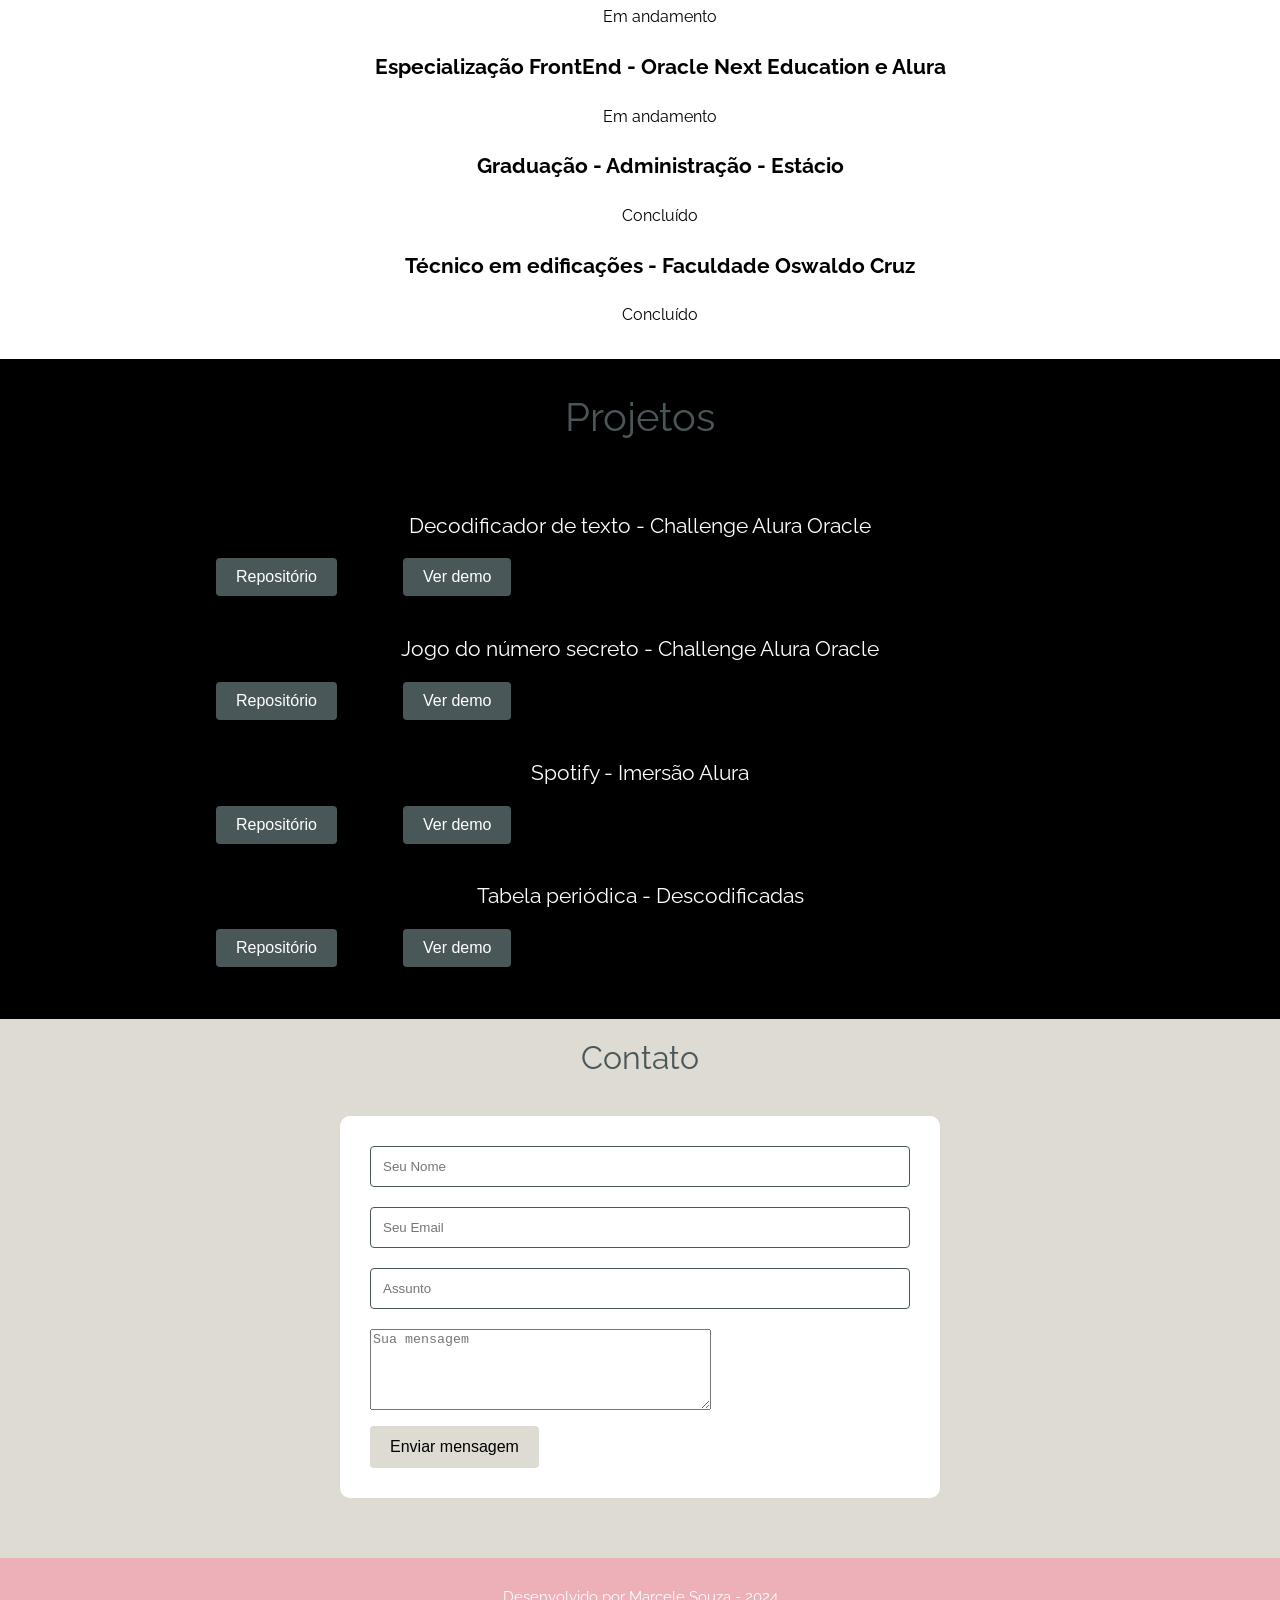
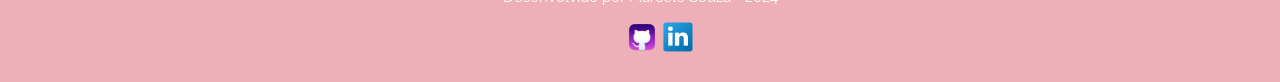
==== commit 0b4759cc: "resposividade em construção" ====
--- a/index.html
+++ b/index.html
@@ -14,7 +14,7 @@
     <!-- Fonte do Projeto Raleway -->
     <link href="https://fonts.googleapis.com/css2?family=Raleway:wght@500&display=swap" rel="stylesheet">
     
-    <title>Portifólio Pessoal</title>
+    <title>Portfólio Marcele Souza</title>
 </head>
     <body>
         <!-- Sessão de Menu  -->
--- a/style.css
+++ b/style.css
@@ -49,8 +49,7 @@
 
 .infousuario{
     background-color: var(--preto);
-    
-    
+      
 }
 
 .menu{
@@ -217,10 +216,8 @@
 }
 
 /* Estilos para sessão projetos */
-
 .repositorios{
-    height: 600px;
-    
+    height: 600px;   
    
 }
 .experience__section__title{
@@ -305,7 +302,7 @@
     width: 100%;
     padding: 12px;
     margin-bottom: 20px;
-    border: 1px solid var(--cinza);
+    border: 1px solid var(--outerspace);
     border-radius: 4px;
     cursor: pointer;
     
@@ -355,15 +352,79 @@
 
 /* Menu */
 
+.menu__title{
+    flex-wrap: wrap
+   
+
+}
+.menu{
+    
+    align-items: center;
+    padding: 20px;
+    font-size: 1.0rem;
+   
+  
+}
+
 /*title*/
-
-/*Skills*/
-
-/*Hobbies*/
-
-/*Experiências acadêmicas*/
-
-/*Expeirência profissional*/
+.title__profile{
+    flex-direction: column;
+    width: 150px;
+    height: 150px;
+    border-radius: 50%;
+    align-items: center;
+    
+} 
+.title__div{
+    display: flex;
+    justify-content: space-around;
+    flex-direction: column;
+    text-align: center; 
+       
+}
+
+/*sessão sobre mim*/
+.resumo{
+    height: auto;
+    
+}
+
+.skills__line{
+    display:flex;
+    justify-content: center;
+   
+
+}
+
+
+/* formação acadêmica */
+.formacao{
+    height: auto;
+    padding-bottom: 30px;
+    align-items: center;
+    
+}
+
+/*projetos*/
+
+.repositorios{
+    justify-content:space-between;
+}
+
+.experience__repo{
+    flex-direction: column;
+    margin-left: 200px;
+    padding: 8px 16px; 
+    border-radius: 8px; 
+}
+
+.experience__demo{
+    flex-direction: column;
+    margin-left: 30px;
+    padding: 8px 16px; 
+    border-radius: 8px; 
+
+}
 
 }
 
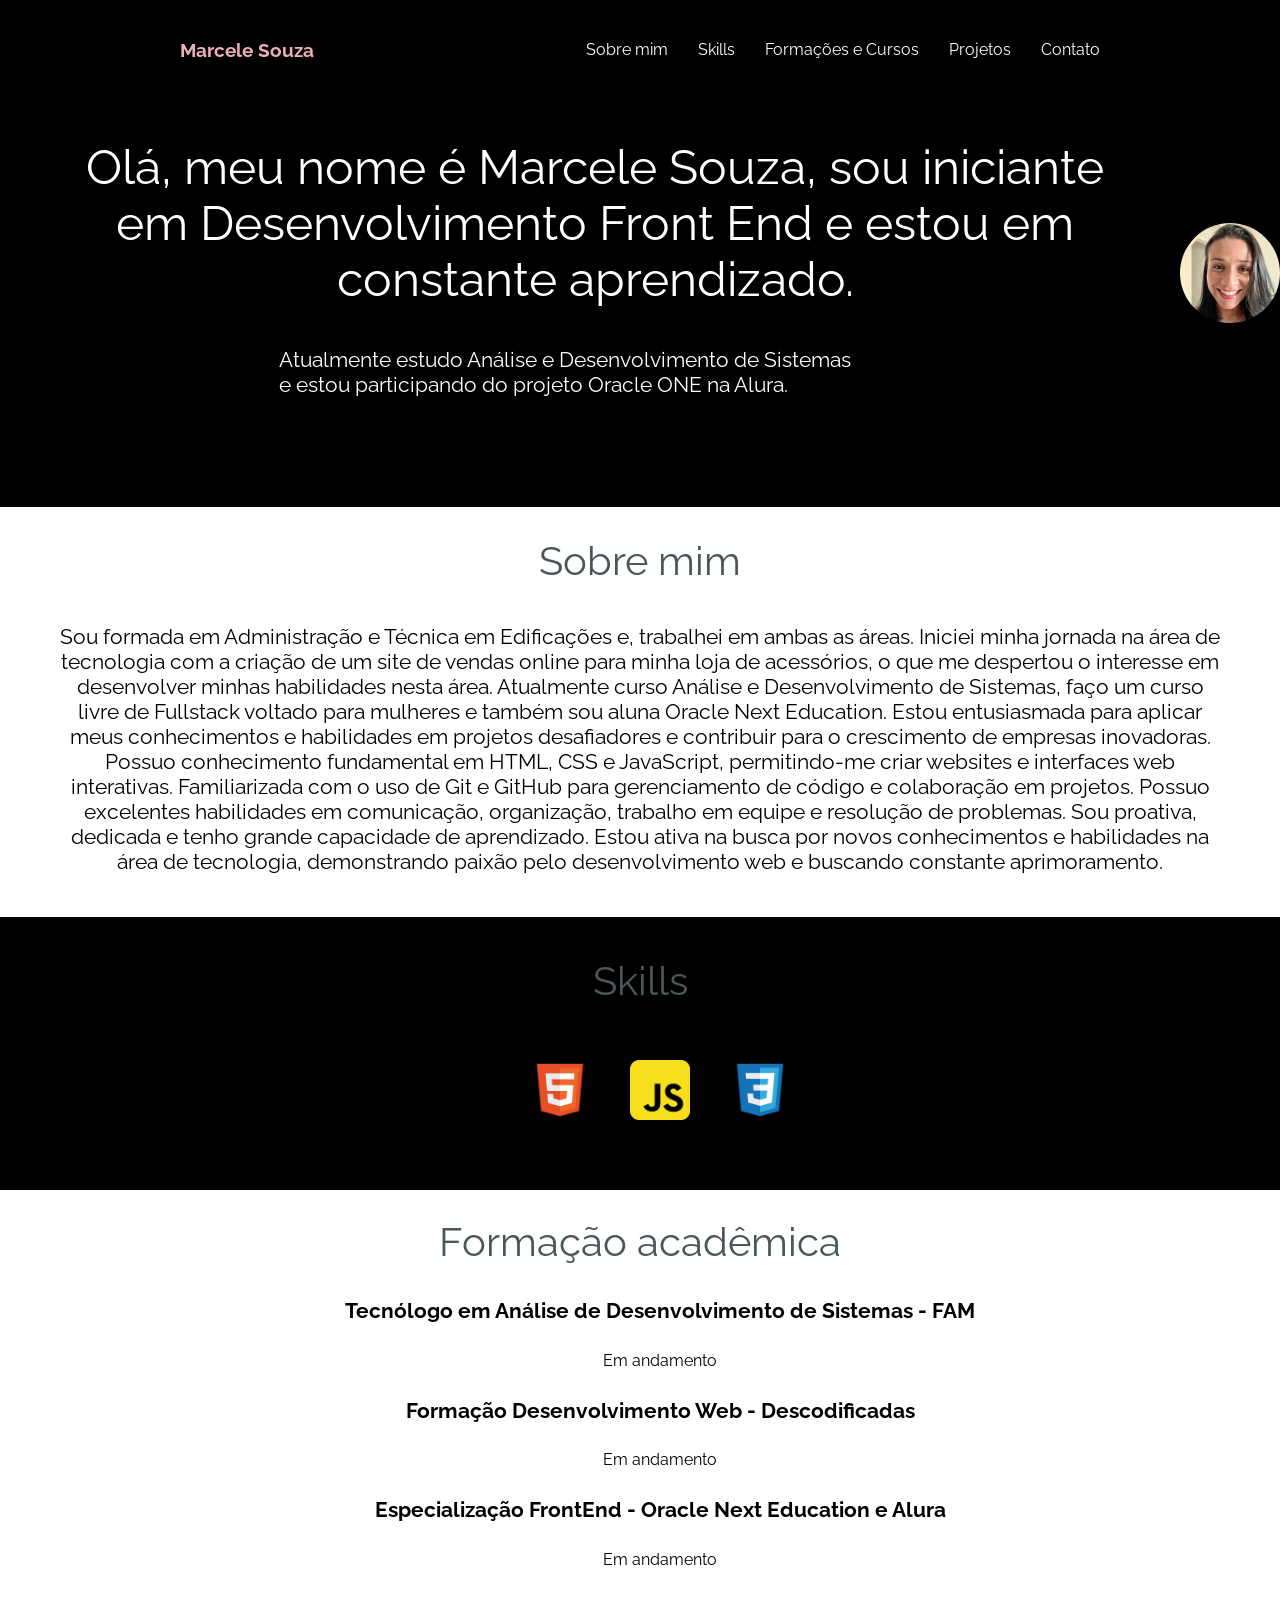
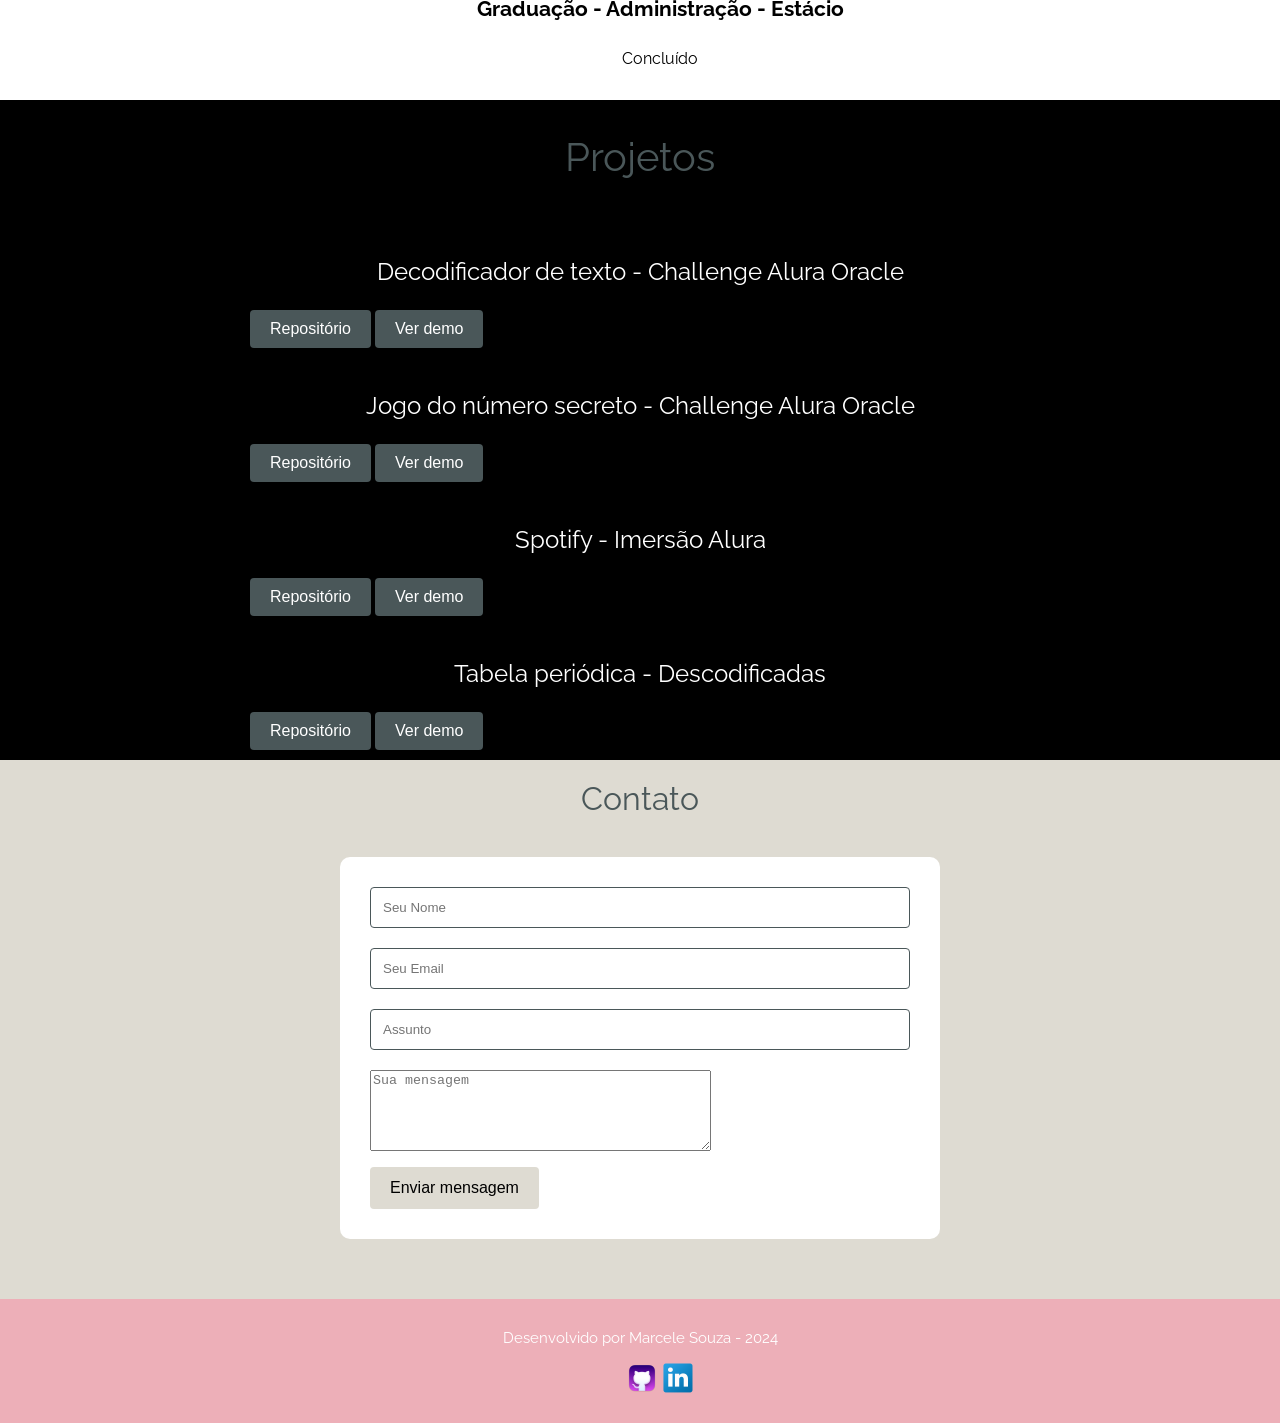
==== commit c8766154: "ajustes media queries" ====
--- a/index.html
+++ b/index.html
@@ -149,7 +149,7 @@
                     <h2 class="experience__title">Decodificador de texto</h2>
                     <h3 class="experience__text">Decodificador de texto - Challenge Alura Oracle</h3>
                         <div class="experience__description">
-                            <!-- Insira a link para demonstração do projeto no Github e/ou GithubPages -->
+                              <!-- Insira a link para demonstração do projeto no Github e/ou GithubPages -->
                                 <span class="experience__repo"><a href="https://github.com/devsouzamah/decodificador-de-texto"><button class="experiencia__botao--repo">Repositório</button></a></span>
                                 <span class="experience__demo"><a href="https://devsouzamah.github.io/decodificador-de-texto/"><button class="experiencia__botao--demo">Ver demo</button></a></span>
                         </div>
@@ -201,7 +201,7 @@
                     <div class="formcontato__text">
                         <h2 class="formcontato__title">Contato</h2>
                         <form class="formcontato__form">
-                            <input class="formcontato__input" type="text" id="nome" placeholder="Seu Nome">
+                            <input class="formcontato__input" type="text" id="nome" placeholder="Seu Nome" oninput="nameValidate">
                             <input class="formcontato__input" type="email" id="email" placeholder="Seu Email">
                             <input class="formcontato__input" type="text" id="assunto" placeholder="Assunto">
                             <textarea class="formcontato__textarea" rows="5" cols="40" id="mensagem" name="mensagem" placeholder="Sua mensagem"></textarea>
@@ -225,5 +225,7 @@
         </div>
         <!-- Script Linkado do seu documento de JavaScript -->
        <script src="validate.js"></script>
+      
+  
     </body>
 </html>
--- a/style.css
+++ b/style.css
@@ -49,7 +49,7 @@
 
 .infousuario{
     background-color: var(--preto);
-      
+     
 }
 
 .menu{
@@ -60,12 +60,15 @@
     margin-left: 100px;
     padding: 20px 80px;
     position: relative;
+  
+   
 }
 
 .menu__title{
     display: flex;
     justify-content: space-between;
-    color:var(--cherryblossompink);
+    color:var(--cherryblossompink);   
+    
 }
 
 /* Estilos para a lista do menu */
@@ -74,15 +77,23 @@
     align-items: center;
     gap: 30px;
     margin-right: 100px;
+    font-size: 1.0rem;
     
 }
 
 /* Estilos para o container do título */
 .title__div {
     display: flex;
-    flex-direction: row-reverse;    
+    flex-direction:row-reverse;   
     justify-content: space-around;
     align-items: center;
+}
+
+.title__profile {
+    width: 100px;
+    height: 100px;
+    border-radius: 50%;
+ 
 }
 
 /* Estilos para o container do título */
@@ -111,15 +122,6 @@
     
 }
 
-/* Estilos para a imagem de perfil */
-.title__profile {
-    width: 250px;
-    height: 250px;
-    border-radius: 50%;
-    margin-right: 80px; 
-   
-}
-
 /*Estilos para sessão sobre mim */
 .resumo{
     background-color: var(--branco);
@@ -235,27 +237,28 @@
     justify-content: center;
     color: var(--branco);
     font-weight: normal;
-    font-size: 1.3rem;
-   
-}
-
-
-.experience__repo{
-    flex-direction: column;
-    margin-left: 500px;
+    font-size: 1.5rem;
+   
+}
+
+.experience__description{
+    width: 80%;
+    display: inline-block;
+    margin-left: 250px;
+    justify-content:center;
+}
+
+
+.experience__repo
+.experience__demo{
+    display: flex;
+    justify-content: center;
+    text-align: center;
     padding-top: 20px; 
     padding: 8px 16px; 
     border-radius: 8px; 
 }
 
-.experience__demo{
-    flex-direction: column;
-    margin-left: 30px;
-    padding-top: 20px; 
-    padding: 8px 16px; 
-    border-radius: 8px; 
-
-}
 
 .experiencia__botao--repo, 
 .experiencia__botao--demo{ 
@@ -347,22 +350,24 @@
 /* Chegou a hora de se desafiar com a responsividade, 
 utilize como referência os breakpoints @media abaixo*/
 
+/*Desktop*/
+@media (min-width: 1281px){
+    
+}
+
 /*Tablet*/
-@media (min-width: 768px) {
+@media screen and(min-width: 768px){
 
 /* Menu */
 
 .menu__title{
-    flex-wrap: wrap
-   
-
+    display: flex;
+      
 }
 .menu{
-    
-    align-items: center;
-    padding: 20px;
-    font-size: 1.0rem;
-   
+    align-items: center;
+    padding: 10px;
+    font-size: 1.0rem;  
   
 }
 
@@ -376,10 +381,8 @@
     
 } 
 .title__div{
-    display: flex;
-    justify-content: space-around;
-    flex-direction: column;
-    text-align: center; 
+    flex-direction: column;
+    text-align: center;   
        
 }
 
@@ -389,13 +392,16 @@
     
 }
 
+.title__bio{
+    display: flex;
+    justify-content: center;
+}
+
 .skills__line{
     display:flex;
     justify-content: center;
-   
-
-}
-
+
+}
 
 /* formação acadêmica */
 .formacao{
@@ -406,47 +412,147 @@
 }
 
 /*projetos*/
-
-.repositorios{
-    justify-content:space-between;
-}
-
-.experience__repo{
-    flex-direction: column;
-    margin-left: 200px;
+.experiencie__box{
+    display: flex;
+    flex-direction: column;
+    gap: 5px;
+}
+
+.experience__repo
+.experience__demo{
+    display: flex;
+    flex-direction: column;
+}
+
+
+
+}
+
+/*Mobile*/
+@media (max-width: 480px) {
+
+
+/*Menu*/
+.menu{
+    width: 100%;
+    height: 100%;
+    margin: 0;
+    display: flex;
+    flex-direction:column-reverse;
+    padding: 10px;
+    font-weight: normal;
+    
+  
+}
+
+.menu__title{
+    display:flex;
+    justify-content:space-around;
+
+}
+
+.menu__list{
+    padding: 0;
+    display:flex;
+    justify-content:center;
+    margin-right: 10px;
+    font-size: 0.8rem;
+    
+}
+
+/*Titulo*/
+.title__div{
+    display: flex;
+    flex-direction: column; 
+            
+} 
+
+.title__profile{
+    display: flex;
+    border-radius: 50%;
+    
+        
+} 
+
+.title__bio{
+    display: flex;
+    text-align: center;
+    font-size: 1rem;
+    padding-bottom: 30px;
+}
+.title__subsection{
+    display: flex;
+    text-align: center;
+    font-size: 1rem;
+    margin-left: 40px;
+    padding-bottom: 0;
+}
+
+/*Sobre Mim*/
+.resumo{
+    height: auto;
+    
+}
+
+/*Skills*/
+.skills__line{
+    display:flex;
+    justify-content: center;
+    padding-right: 50px;
+}
+ 
+/*Formação Acadêmica*/
+.formacao{
+    height: auto;
+    padding-bottom: 30px; 
+    
+}
+
+.academic__courses__item__title{
+    display: flex;
+    justify-content:center;
+    padding-right: 40px;
+    font-size: 1rem;
+   
+}
+
+/*Projetos*/
+.experience__text{
+    font-size: 1.0rem;
+    text-align: center;
+}
+
+.experience__description{
+    display: flex;
+    margin-left: 50px;
+    
+}
+
+.experience__repo,
+.experience__demo{ 
     padding: 8px 16px; 
     border-radius: 8px; 
 }
 
-.experience__demo{
-    flex-direction: column;
-    margin-left: 30px;
-    padding: 8px 16px; 
-    border-radius: 8px; 
-
-}
-
-}
-
-/*Mobile*/
-@media (min-width: 425px) {
-
-/*Menu*/
-
-/*Titulo*/
-
-/*Sessão sobre*/
-
-/*Skills*/
-
-/*Hobbies*/
- 
-/*Formação Acadêmica*/
-
-/*Experiência Profissional*/
+.experiencia__botao--repo, 
+.experiencia__botao--demo{ 
+    font-size: 14px;
+}
 
  /*Contato*/
-
+ .formcontato__form{
+    width: 80%;
+    margin: 40px auto;
+    background-color: var(--branco);
+    padding: 30px;
+    border-radius: 10px;
+
+}
 /*Footer*/
-
-}
+.title__network{
+    display: flex;
+    justify-content: center;
+}
+
+
+}
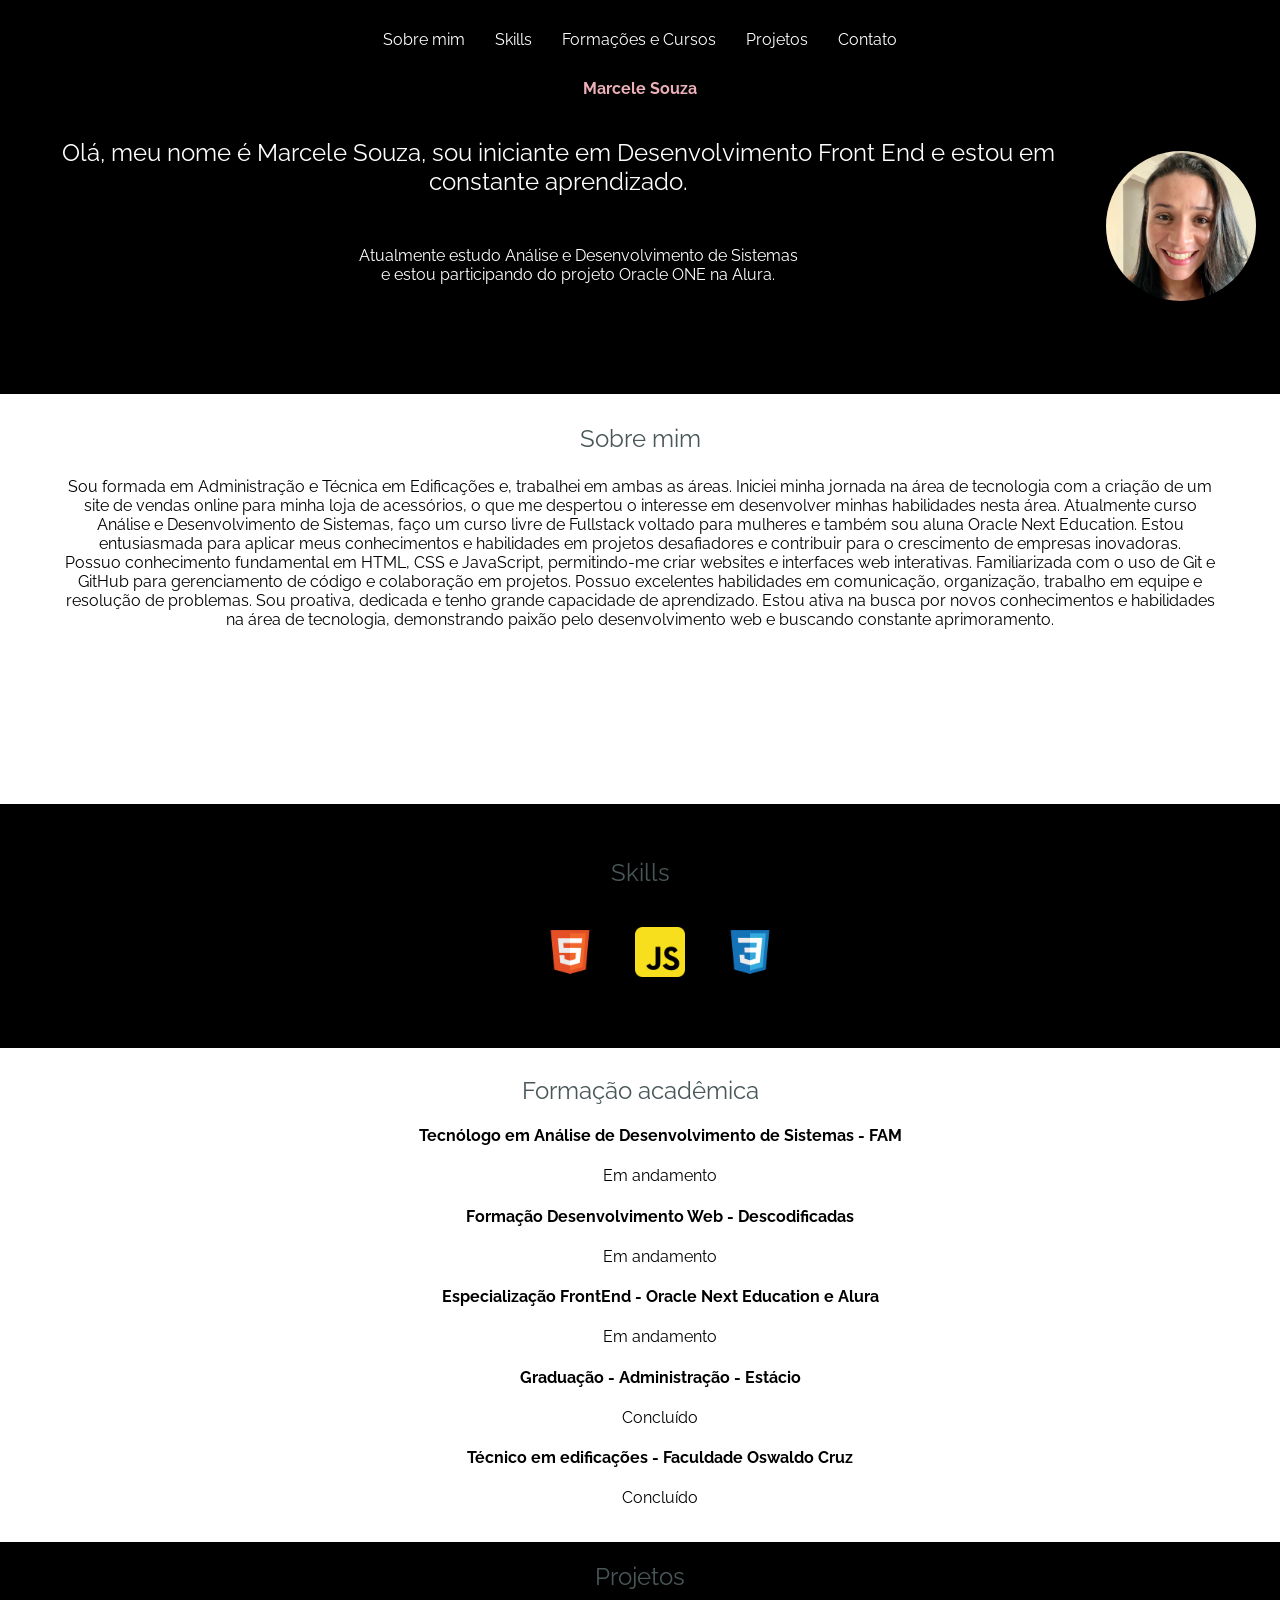
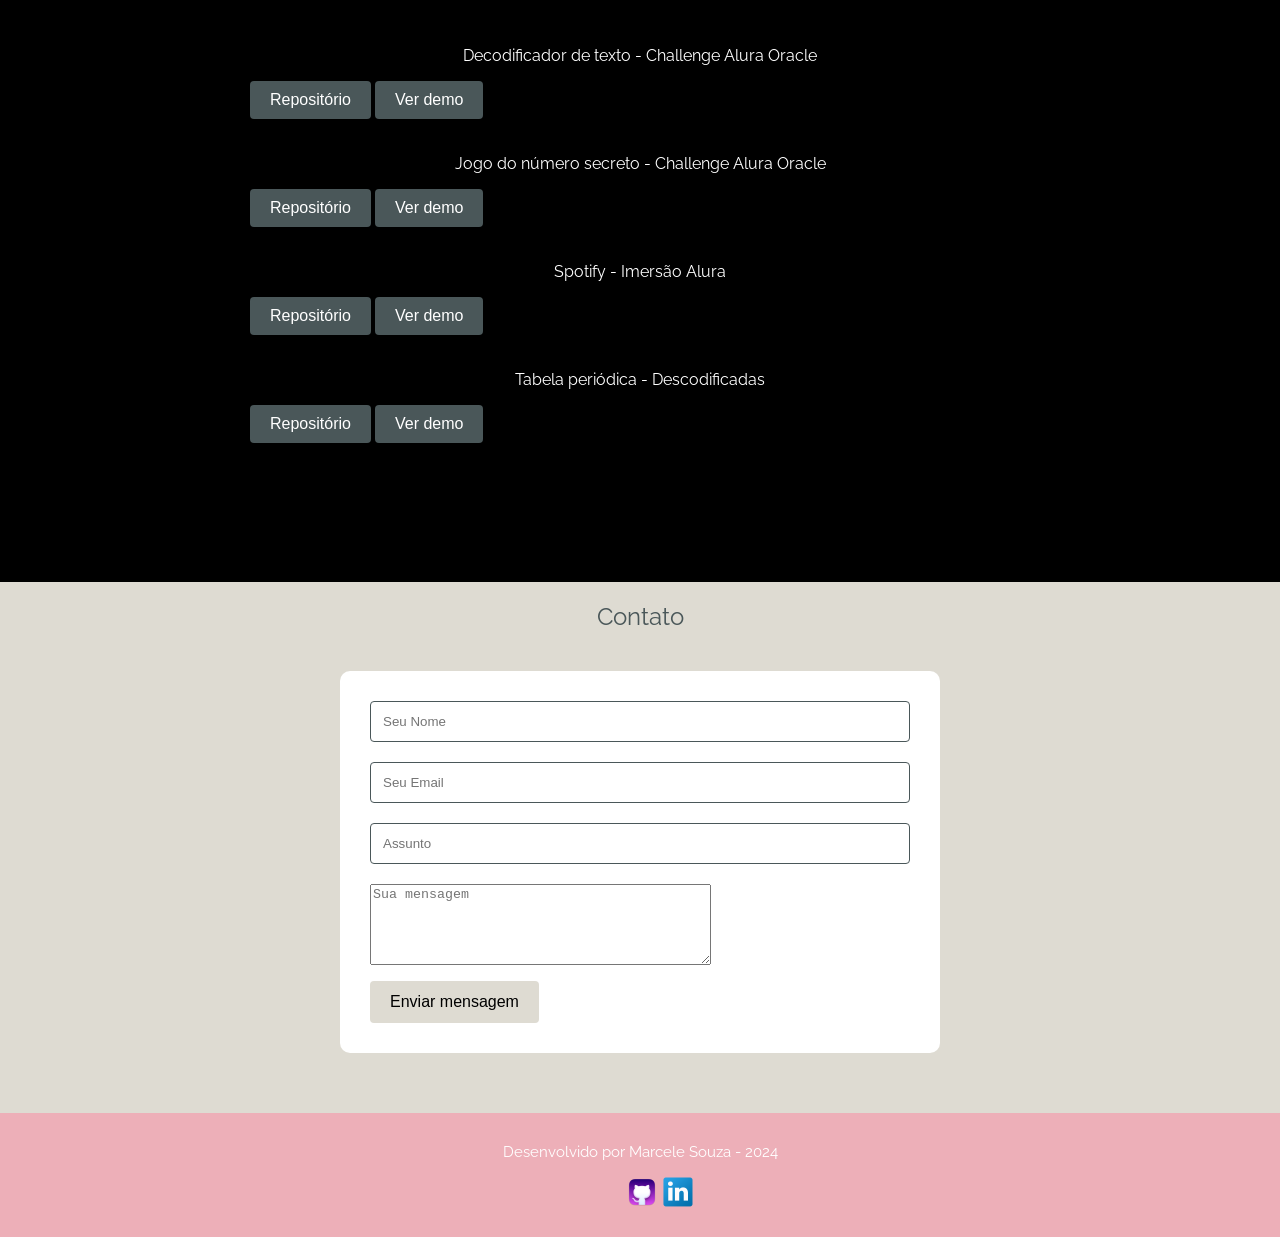
==== commit f422301e: "ajustes media querie" ====
--- a/index.html
+++ b/index.html
@@ -81,19 +81,19 @@
                 <div class="skills__line">
                     <div class="skills__box">
                         <ul>
-                            <li class="skills__img"><img src="assets/html_icon.png" width="60" height="60"></li>
+                            <li class="skills__img"><img src="assets/html_icon.png" width="50" height="50"></li>
                         </ul>
                     </div>
 
                     <div class="skills__box">
                         <ul>
-                            <li class="skills__img"> <img src="assets/javascript_icon.png" width="60" height="60"></li>
+                            <li class="skills__img"> <img src="assets/javascript_icon.png" width="50" height="50"></li>
                         </ul>
                     </div>
 
                     <div class="skills__box">
                         <ul>
-                            <li class="skills__img"> <img src="assets\css_icon.png" width="60" height="60"> </li>
+                            <li class="skills__img"> <img src="assets\css_icon.png" width="50" height="50"> </li>
                         </ul>
                     </div>
             </div>
@@ -225,6 +225,7 @@
         </div>
         <!-- Script Linkado do seu documento de JavaScript -->
        <script src="validate.js"></script>
+       
       
   
     </body>
--- a/style.css
+++ b/style.css
@@ -344,71 +344,163 @@
    display: inline;
 }
 
-  
-
-
 /* Chegou a hora de se desafiar com a responsividade, 
 utilize como referência os breakpoints @media abaixo*/
 
 /*Desktop*/
 @media (min-width: 1281px){
-    
+
+/* Estilos para o container do título */
+.title__div {
+    display: flex;
+    flex-direction:row-reverse;  
+    justify-content: space-around;
+    align-items: center;
+}
+
+.title__profile {
+    width: 350px;
+    height: 350px;
+    border-radius: 50%;
+    padding: 30px;
+    margin-right: 50px;
+ 
+}
+
+/* Estilos para o container do título */
+.title__container{
+    margin: 50px;
+    flex-direction: column;
+    justify-content: center;
+
+}
+
+.title__bio{
+    display: flex;
+    justify-content: center;
+}
+
+.title__subsection{
+    text-align: center;
+   
+}
+
+/* Estilos para sessão histórico academico */
+.formacao{
+   height: auto;
+   padding-bottom: 30px;
+    
+}
+
+/* Estilos para sessão projetos */
+.experience__section__title{
+    margin-top: 20px;
+    margin-bottom: 0;
+    
+}
+
+.experience__text{
+    display: flex;
+    
+}
+
+.experience__description{
+    padding-left: 300px;
+       
+}
+
+   
 }
 
 /*Tablet*/
-@media screen and(min-width: 768px){
+@media (min-width: 768px){
 
 /* Menu */
+.menu{
+    display: flex;
+    flex-direction:column-reverse;
+    padding: 20px 0 20px 0;
+    margin: 0;
+    font-weight: normal;
+
+   
+}
 
 .menu__title{
     display: flex;
-      
-}
-.menu{
-    align-items: center;
-    padding: 10px;
-    font-size: 1.0rem;  
+    flex-direction: row;
+    margin: 0;
+    font-size: 1.0rem;
+    padding-top: 20px;
+    
   
-}
-
-/*title*/
+
+}
+
+.menu__list{
+    padding: 0;
+    display: flex;
+    justify-content:space-around;
+    font-size: 1.0rem;
+    margin: 10px;
+
+}
+
+/*Titulo*/
+.title__div{
+   flex-direction:row-reverse    
+            
+} 
+
 .title__profile{
-    flex-direction: column;
+    display: flex;
     width: 150px;
     height: 150px;
     border-radius: 50%;
-    align-items: center;
-    
+    margin-right: 24px;
+      
 } 
-.title__div{
-    flex-direction: column;
-    text-align: center;   
-       
-}
-
-/*sessão sobre mim*/
-.resumo{
-    height: auto;
-    
-}
 
 .title__bio{
-    display: flex;
-    justify-content: center;
-}
-
-.skills__line{
-    display:flex;
-    justify-content: center;
-
-}
+    font-size: 1.5rem;
+    padding-bottom: 10px;
+}
+
+.title__subsection{
+    font-size: 1.0rem;
+    text-align: center;
+    margin-left: 100px;
+    padding-top: 20px;
+}
+
+/*Sessão sobre mim*/
+.about__title{
+    font-size: 1.5rem;
+}
+.about__paragraph{
+    font-size: 1rem;  
+}
+
+/*Skill*/
+.skills__title{
+    font-size: 1.5rem;
+    padding-top: 30px;
+}
+
 
 /* formação acadêmica */
 .formacao{
     height: auto;
     padding-bottom: 30px;
-    align-items: center;
-    
+    align-items: center;  
+}
+
+.academic__title{
+    font-size: 1.5rem;
+}
+
+.academic__courses__item__title{
+    font-size: 1rem;
 }
 
 /*projetos*/
@@ -418,13 +510,25 @@
     gap: 5px;
 }
 
+.experience__section__title{
+    font-size: 1.5rem;
+}
+
 .experience__repo
 .experience__demo{
     display: flex;
-    flex-direction: column;
-}
-
-
+    flex-direction: column;  
+}
+
+.experience__text{
+    font-size: 1rem;
+
+}
+
+/*Sessão de contato*/
+.formcontato__title{
+   font-size:  1.5rem;
+}
 
 }
 
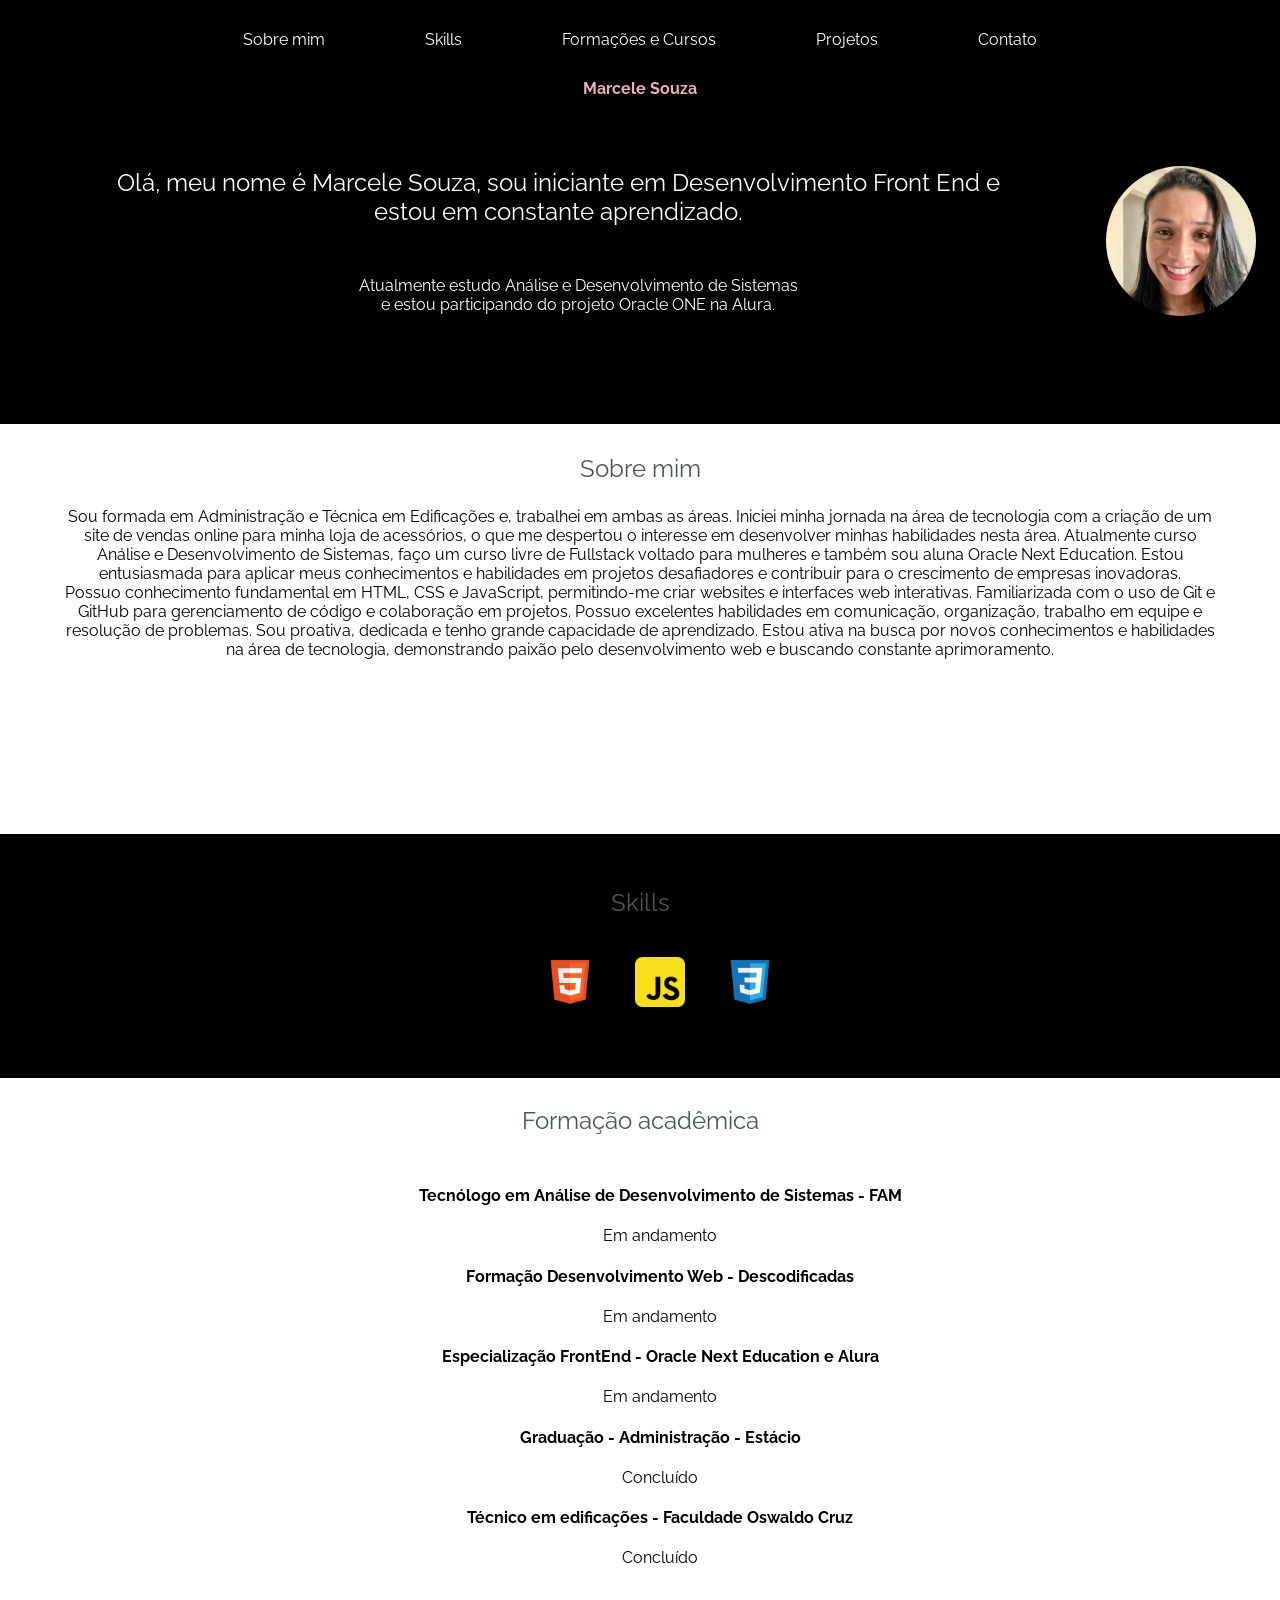
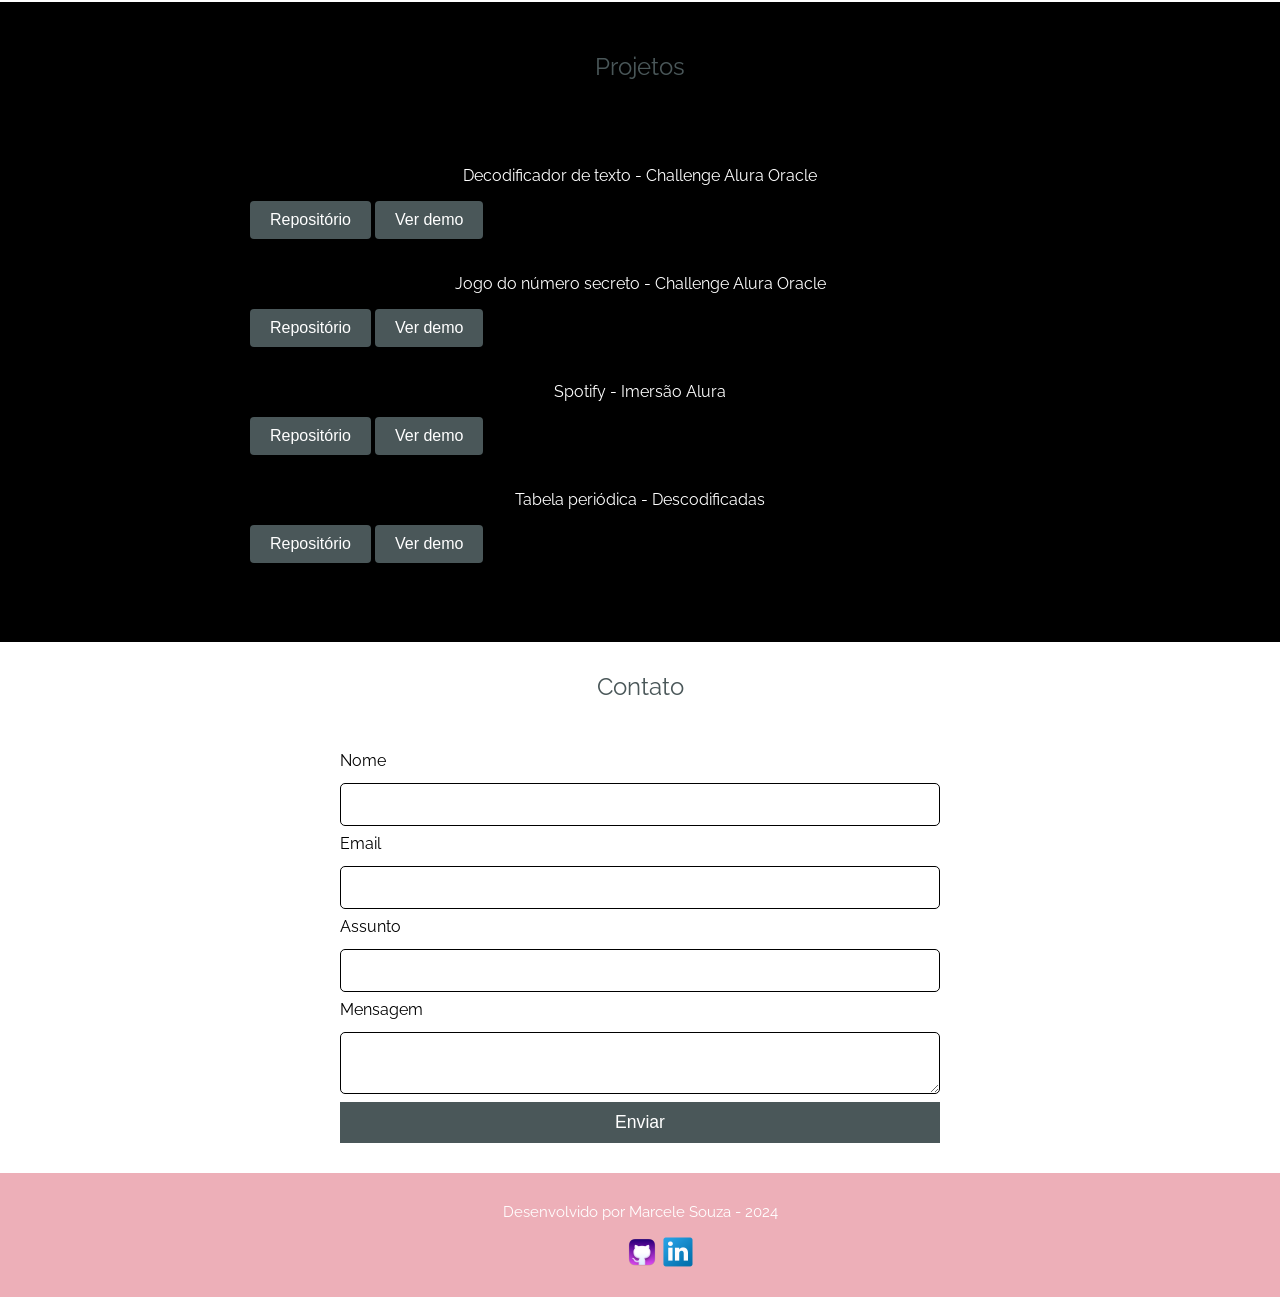
==== commit 29807d9e: "validação do formulário com js" ====
--- a/index.html
+++ b/index.html
@@ -194,23 +194,24 @@
         </div>  
 
             <!-- Sessão de Contato -->
-            <div class="contato">
-            <section class="formcontato">
-                <div id="contato" class="formcontato__contacto">
-                    <div class="formcontato--esquerda"></div>
-                    <div class="formcontato__text">
-                        <h2 class="formcontato__title">Contato</h2>
-                        <form class="formcontato__form">
-                            <input class="formcontato__input" type="text" id="nome" placeholder="Seu Nome" oninput="nameValidate">
-                            <input class="formcontato__input" type="email" id="email" placeholder="Seu Email">
-                            <input class="formcontato__input" type="text" id="assunto" placeholder="Assunto">
-                            <textarea class="formcontato__textarea" rows="5" cols="40" id="mensagem" name="mensagem" placeholder="Sua mensagem"></textarea>
-                            <button class="formcontato__botao" type="enviar">Enviar mensagem</button>
-                        </form>
-                    </div>
-                </div>
-            </section>
-            </div>
+            <div class="Contato">
+            <h2 class="formcontato__title">Contato</h2>
+            <form id="form">
+                <label for="name">Nome</label>
+                <input type="text" id="name">
+
+                <label for="email">Email</label>
+                <input type="email" id="email">
+
+                <label for="assunto">Assunto</label>
+                <input type="text" id="assunto">
+
+                <label for="mensagem">Mensagem</label>
+                <textarea name="mensagem" id="mensagem"></textarea>
+                <button type="submit" >Enviar</button>
+            </form>
+            </div>
+                 
             <!-- Sessão de Footer/Rodapé-->
             <section class="footer">
                 <div class="footer__rodape">
@@ -227,6 +228,9 @@
        <script src="validate.js"></script>
        
       
+
+ 
+      
   
     </body>
 </html>
--- a/style.css
+++ b/style.css
@@ -59,7 +59,9 @@
     margin-top: 0;
     margin-left: 100px;
     padding: 20px 80px;
-    position: relative;
+   
+ 
+   
   
    
 }
@@ -67,7 +69,8 @@
 .menu__title{
     display: flex;
     justify-content: space-between;
-    color:var(--cherryblossompink);   
+    color:var(--cherryblossompink);
+   
     
 }
 
@@ -75,9 +78,10 @@
 .menu__list{
     display: flex;
     align-items: center;
-    gap: 30px;
-    margin-right: 100px;
-    font-size: 1.0rem;
+    gap: 100px;
+    font-size: 2.0rem;
+   
+   
     
 }
 
@@ -90,8 +94,8 @@
 }
 
 .title__profile {
-    width: 100px;
-    height: 100px;
+    width: 250px;
+    height: 250px;
     border-radius: 50%;
  
 }
@@ -272,59 +276,61 @@
     font-size: 16px;
 }
 
-/* Estilos para sessão contato */
-.contato{
-    background-color: var(--timberwolf);
-    padding-bottom: 20px;
-}
-
-.formcontato__title{
-    display: flex;
-    justify-content: space-around;
+/*Estilos para sessão contato*/ 
+.Contato{
+    background-color: var(--branco);
+}
+
+h2{
+    display: flex;
+    justify-content: center;
+    text-align: center;
+    padding: 30px;
+    font-size: 16px;
+    font-weight: normal;
     color: var(--outerspace);
-    font-size: 2rem;
-    font-weight: normal;
-    padding-top: 20px;
-    
-}
-
-.formcontato__form{
+    
+}
+
+
+form{
+    display: flex;
+    flex-direction: column;
+    gap: 0.5rem;
     width: 100%;
     max-width: 600px;
-    margin: 40px auto;
+    margin: 0 auto;
+    padding-bottom: 30px;
     background-color: var(--branco);
-    padding: 30px;
-    border-radius: 10px;
-
-}
-
-.formcontato__input[type="text"],
-.formcontato__input[type="email"],
-.formcontato__input textarea{
-    box-sizing: border-box;
+     border-radius: 8px;
+}
+
+label{
+    font-weight: normal;
+    margin-bottom: 5px;
+    border-radius: 5px;
+    
+
+}
+
+input, select, textarea{
     width: 100%;
-    padding: 12px;
-    margin-bottom: 20px;
-    border: 1px solid var(--outerspace);
-    border-radius: 4px;
+    padding: 10px;
+    border: 1px solid;
+    border-radius: 5px;
+    font-size: 1.1rem;
+}
+
+button{
+    padding: 10px;
+    border: none;
+    color: var(--branco);
+    background-color: var(--outerspace);
+    font-size: 1.1rem;
+    font-weight: normal;
     cursor: pointer;
-    
-}
-
-.formcontato__botao[type="enviar"]{
-    box-sizing: border-box;
-    padding: 12px 20px;
-    border: none;
-    border-radius: 4px;
-    color: var(--preto);
-    background-color: var(--timberwolf);
-    font-size: 1rem;
-    font-weight: normal;
-    cursor: pointer;
-    display: flex;
-    margin-top: 12px; 
-  
-} 
+}   
+
 
 /*footeer*/
 .footer{
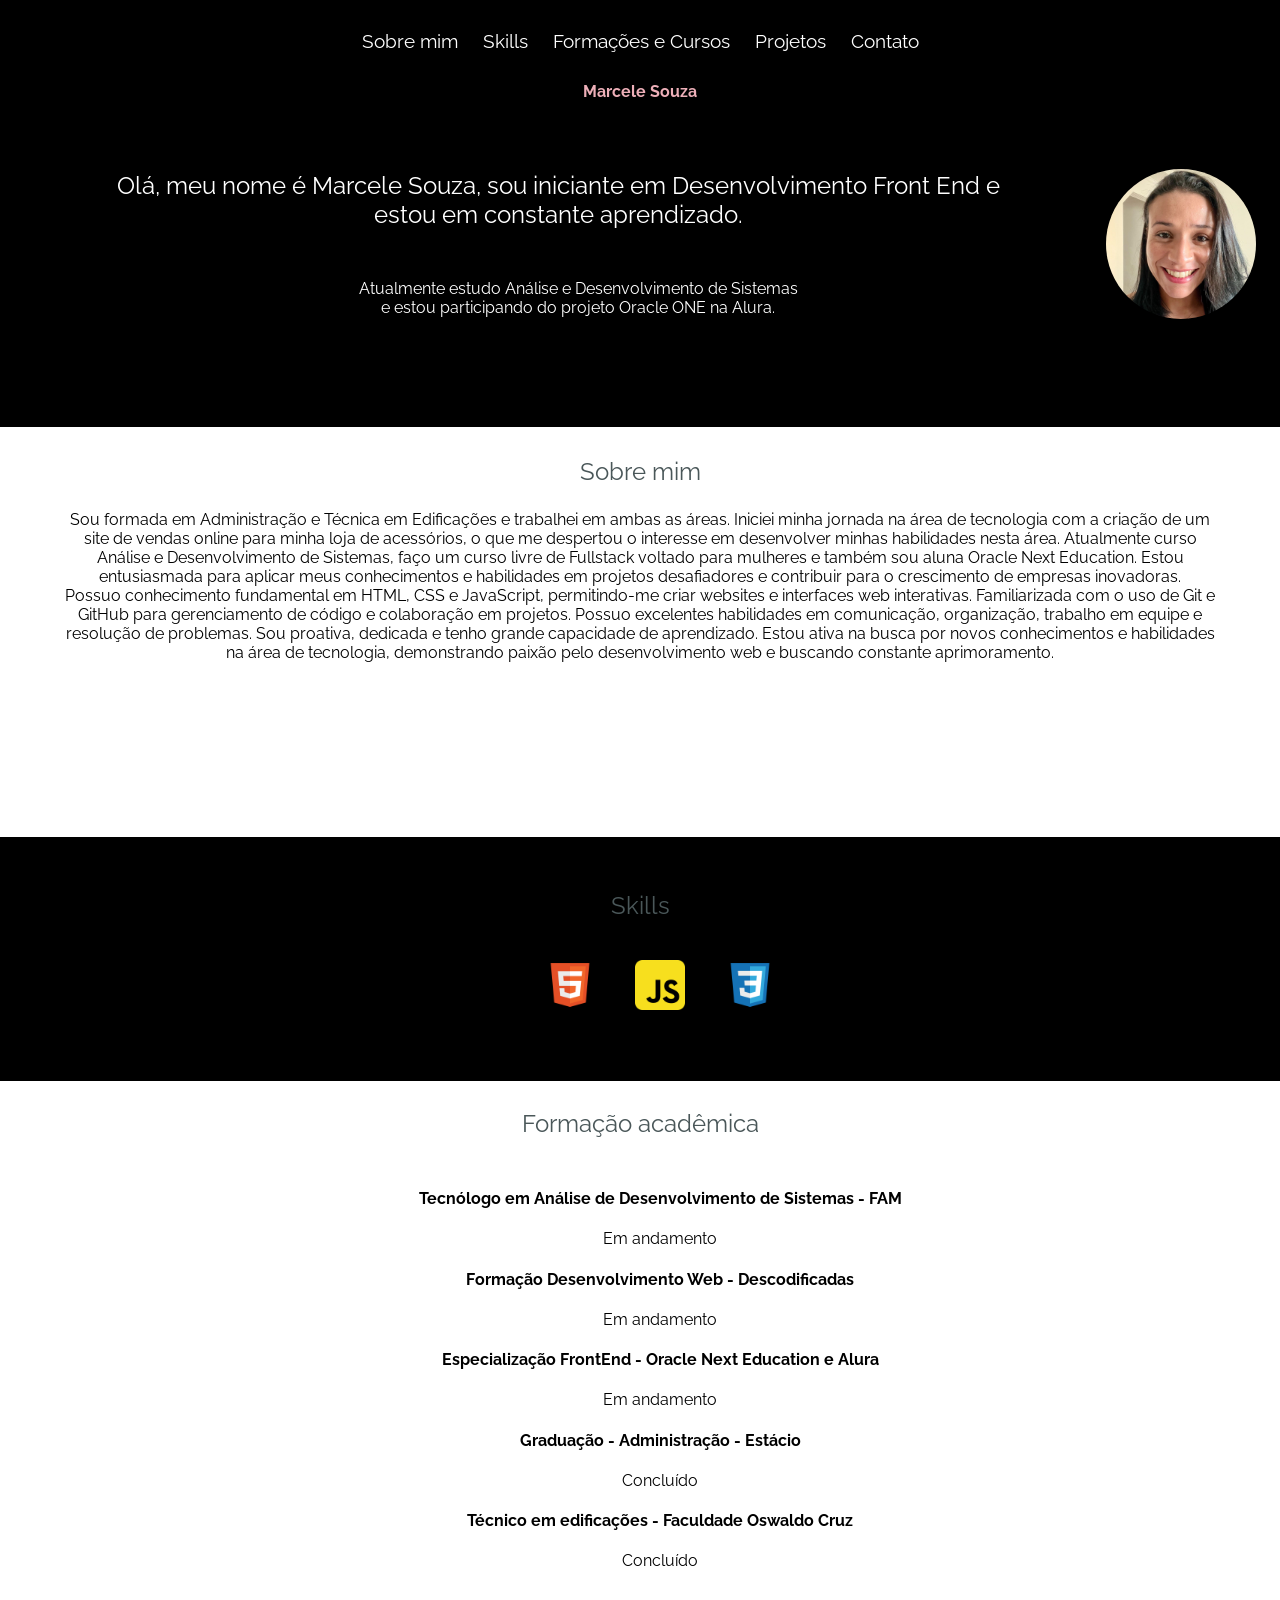
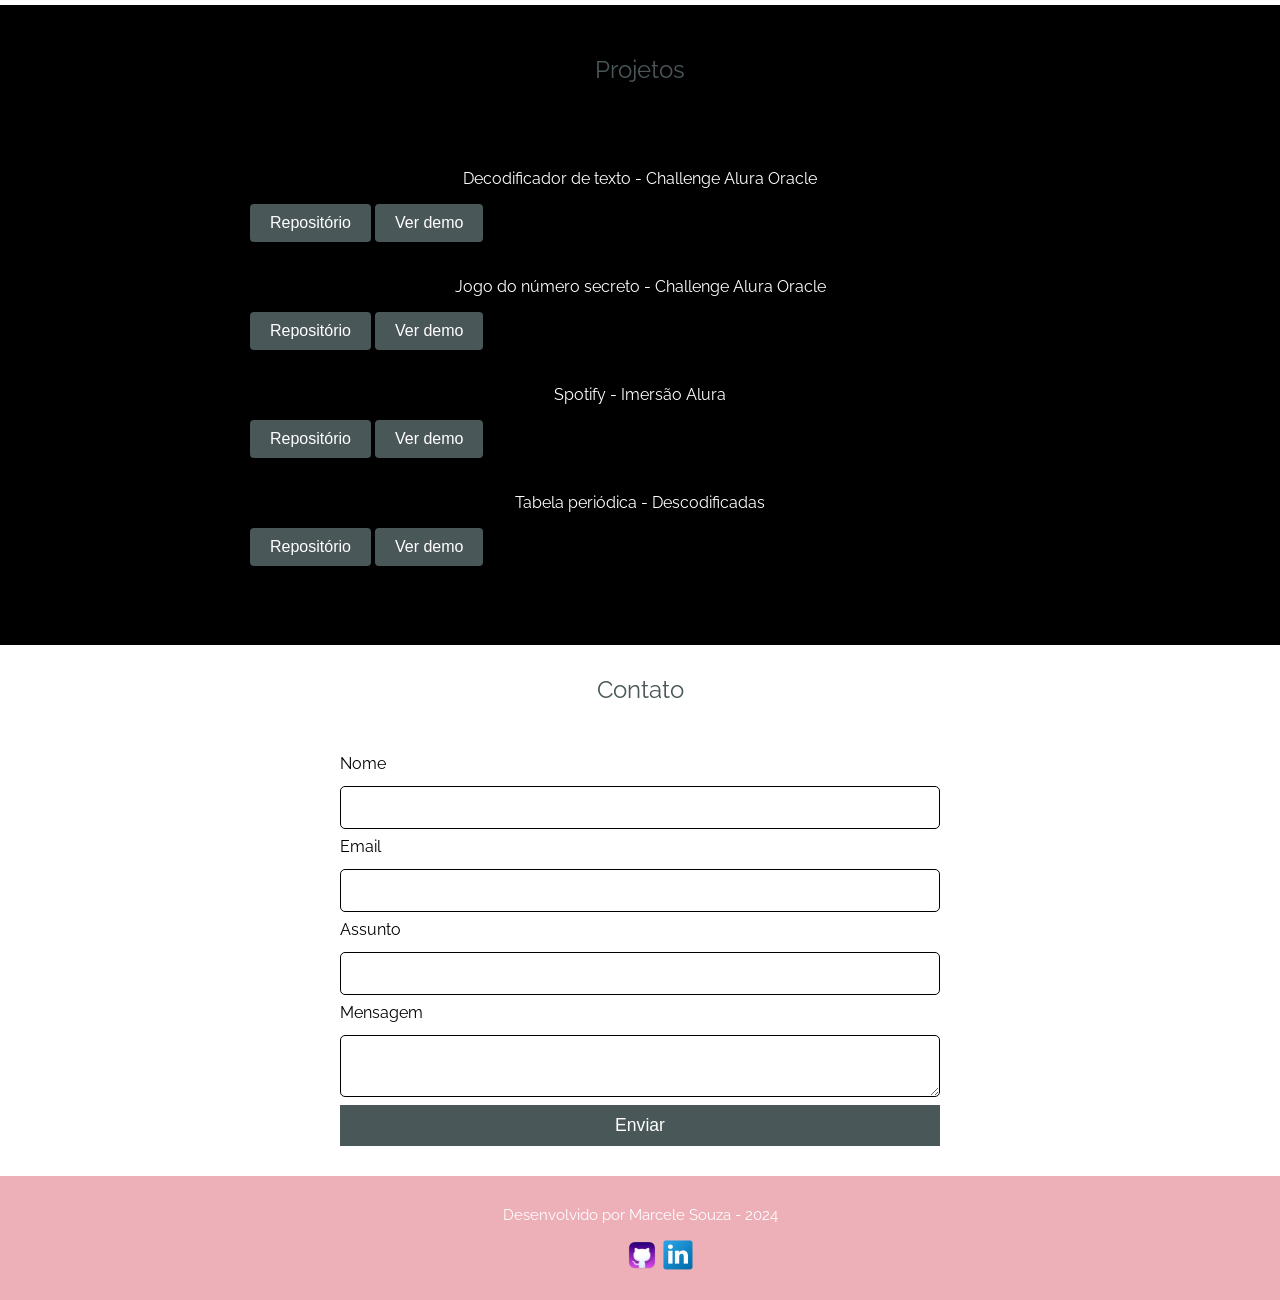
==== commit 4da39d38: "Portfólio finalizado" ====
--- a/index.html
+++ b/index.html
@@ -56,7 +56,7 @@
             <div class="about__container">
                 <h3 class="about__title">Sobre mim</h3>
                 <p class="about__paragraph">
-                    Sou formada em Administração e Técnica em Edificações e, trabalhei em ambas as áreas.
+                    Sou formada em Administração e Técnica em Edificações e trabalhei em ambas as áreas.
                     Iniciei minha jornada na área de tecnologia com a criação de um site de vendas online 
                     para minha loja de acessórios, o que me despertou o interesse em desenvolver minhas 
                     habilidades nesta área.
--- a/style.css
+++ b/style.css
@@ -302,7 +302,7 @@
     margin: 0 auto;
     padding-bottom: 30px;
     background-color: var(--branco);
-     border-radius: 8px;
+    border-radius: 8px;
 }
 
 label{
@@ -355,6 +355,36 @@
 
 /*Desktop*/
 @media (min-width: 1281px){
+
+/*Sessão Menu*/
+
+
+.menu{
+    display: flex;
+    justify-content: space-between;
+    align-items: center;
+    margin-top: 0;
+    margin-left: 100px;
+    padding: 20px 80px;
+   
+}
+
+.menu__title{
+    display: flex;
+    justify-content: space-between;
+    color:var(--cherryblossompink);
+   
+    
+}
+
+/* Estilos para a lista do menu */
+.menu__list{
+    display: flex;
+    justify-content: space-around;
+   
+
+}
+
 
 /* Estilos para o container do título */
 .title__div {
@@ -447,8 +477,9 @@
     padding: 0;
     display: flex;
     justify-content:space-around;
-    font-size: 1.0rem;
+    font-size: 1.2rem;
     margin: 10px;
+    gap: 25px;
 
 }
 
@@ -543,9 +574,12 @@
 
 
 /*Menu*/
+body{
+    width: 100vw;
+}
+
 .menu{
-    width: 100%;
-    height: 100%;
+    width: 100vw;
     margin: 0;
     display: flex;
     flex-direction:column-reverse;
@@ -562,12 +596,11 @@
 }
 
 .menu__list{
+    display: flex;
+    justify-content: space-around;
+    gap: 15px;
+    font-size: 0.8rem;
     padding: 0;
-    display:flex;
-    justify-content:center;
-    margin-right: 10px;
-    font-size: 0.8rem;
-    
 }
 
 /*Titulo*/
@@ -580,6 +613,8 @@
 .title__profile{
     display: flex;
     border-radius: 50%;
+    width: 150px;
+    height: 150px;
     
         
 } 
@@ -604,7 +639,16 @@
     
 }
 
+.about__title{
+    font-size: 1.5rem;
+}
+
 /*Skills*/
+
+.skills__title{
+    font-size: 1.8rem;
+}
+
 .skills__line{
     display:flex;
     justify-content: center;
@@ -618,6 +662,11 @@
     
 }
 
+.academic__title{
+   font-size: 1.8rem;
+   
+}
+
 .academic__courses__item__title{
     display: flex;
     justify-content:center;
@@ -627,6 +676,10 @@
 }
 
 /*Projetos*/
+
+.experience__section__title{
+    font-size: 1.8rem;
+}
 .experience__text{
     font-size: 1.0rem;
     text-align: center;
@@ -650,9 +703,13 @@
 }
 
  /*Contato*/
- .formcontato__form{
+
+.formcontato__title{
+    font-size: 1.8rem;
+}
+
+form{
     width: 80%;
-    margin: 40px auto;
     background-color: var(--branco);
     padding: 30px;
     border-radius: 10px;
